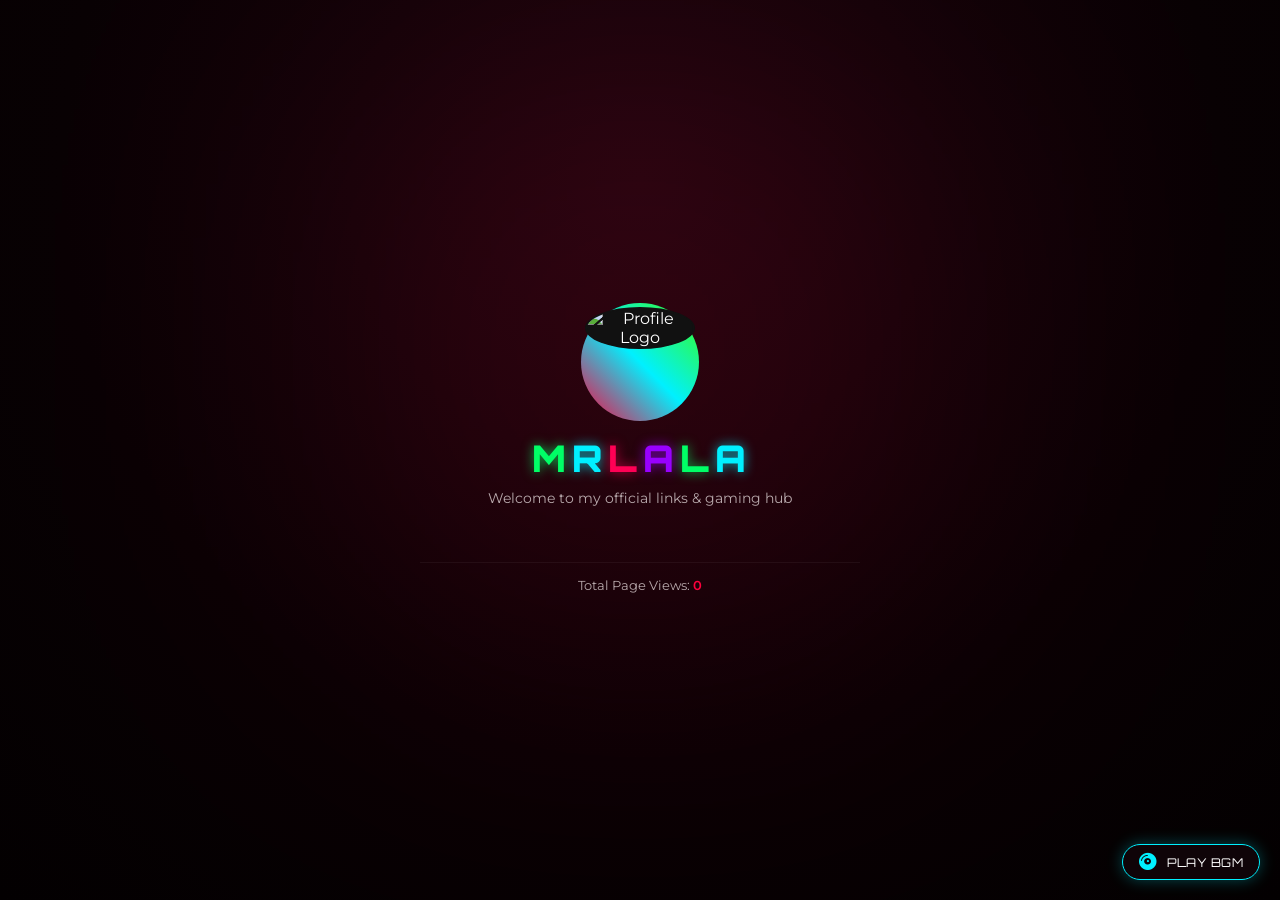
==== ai_studio_code.html @ 20c97737 "Add files via upload" ====
<!DOCTYPE html>
<html lang="en">
<head>
    <meta charset="UTF-8">
    <meta name="viewport" content="width=device-width, initial-scale=1.0">
    <title>MR LALA - Official Link-in-Bio</title>
    <!-- Google Fonts: Orbitron & Montserrat -->
    <link href="https://fonts.googleapis.com/css2?family=Montserrat:wght@400;500;600;700&family=Orbitron:wght@700;900&display=swap" rel="stylesheet">
    <!-- FontAwesome 6 CDN for Official Brand Icons -->
    <link rel="stylesheet" href="https://cdnjs.cloudflare.com/ajax/libs/font-awesome/6.4.0/css/all.min.css">
    
    <!-- Firebase App (Compat) & Realtime Database SDK (v9) -->
    <script src="https://www.gstatic.com/firebasejs/9.23.0/firebase-app-compat.js"></script>
    <script src="https://www.gstatic.com/firebasejs/9.23.0/firebase-database-compat.js"></script>

    <style>
        :root {
            --bg-base: #050103;
            --neon-primary: #FF003C;
            --neon-secondary: #00F0FF;
            --neon-accent: #39FF14;
            --neon-glow: rgba(255, 0, 60, 0.35);
            --card-bg: rgba(18, 5, 10, 0.7);
            --card-border: rgba(255, 0, 60, 0.3);
            --card-hover-bg: rgba(32, 8, 15, 0.85);
            --text-main: #ffffff;
            --text-sub: #b8a9ac;
            --font-main: 'Montserrat', sans-serif;
            --font-display: 'Orbitron', sans-serif;
        }

        * {
            box-sizing: border-box;
            margin: 0;
            padding: 0;
        }

        body {
            font-family: var(--font-main);
            background-color: var(--bg-base);
            color: var(--text-main);
            min-height: 100vh;
            display: flex;
            justify-content: center;
            align-items: center;
            overflow-x: hidden;
            position: relative;
            padding: 30px 0;
        }

        /* Cyberpunk Mesh Background Layer */
        .cyber-bg {
            position: fixed;
            inset: 0;
            z-index: -2;
            background: radial-gradient(circle at 50% 20%, #1a050d 0%, #080103 60%, #030001 100%);
            overflow: hidden;
        }

        .cyber-bg::before {
            content: '';
            position: absolute;
            width: 500px;
            height: 500px;
            background: var(--neon-primary);
            filter: blur(160px);
            opacity: 0.15;
            top: 10%;
            left: 50%;
            transform: translateX(-50%);
            animation: pulseGlow 6s ease-in-out infinite alternate;
        }

        @keyframes pulseGlow {
            0% { transform: translateX(-50%) scale(1); opacity: 0.12; }
            100% { transform: translateX(-50%) scale(1.3); opacity: 0.22; }
        }

        /* Floating Cyber Embers */
        .embers-container {
            position: fixed;
            inset: 0;
            z-index: -1;
            pointer-events: none;
        }

        .ember {
            position: absolute;
            background: var(--neon-accent);
            border-radius: 50%;
            animation: floatEmber linear infinite;
            opacity: 0.3;
        }

        @keyframes floatEmber {
            0% { transform: translateY(105vh) translateX(0); opacity: 0; }
            20% { opacity: 0.6; }
            80% { opacity: 0.6; }
            100% { transform: translateY(-10vh) translateX(50px); opacity: 0; }
        }

        .container {
            width: 100%;
            max-width: 480px;
            padding: 0 20px;
            z-index: 1;
        }

        /* Profile Header Section */
        .profile-header {
            text-align: center;
            margin-bottom: 30px;
        }

        .avatar-wrapper {
            position: relative;
            width: 110px;
            height: 110px;
            margin: 0 auto 18px;
            cursor: pointer;
        }

        .avatar-wrapper::after {
            content: '';
            position: absolute;
            inset: -4px;
            border-radius: 50%;
            background: linear-gradient(45deg, var(--neon-primary), var(--neon-secondary), var(--neon-accent));
            z-index: -1;
            animation: rotateGlow 3s linear infinite;
        }

        @keyframes rotateGlow {
            0% { transform: rotate(0deg); }
            100% { transform: rotate(360deg); }
        }

        .avatar {
            width: 100%;
            height: 100%;
            border-radius: 50%;
            object-fit: cover;
            border: 2px solid #111;
            background: #111;
        }

        /* Advanced Multi-Color Animated Title */
        .profile-title {
            font-family: var(--font-display);
            font-size: 2.3rem;
            font-weight: 900;
            text-transform: uppercase;
            letter-spacing: 2px;
            display: inline-flex;
            gap: 4px;
            margin-bottom: 8px;
            cursor: pointer;
            user-select: none;
        }

        .profile-title span {
            display: inline-block;
            animation: waveText 2s ease-in-out infinite;
        }

        .profile-title span:nth-child(1) { color: #00FF66; animation-delay: 0.0s; text-shadow: 0 0 12px rgba(0,255,102,0.7); }
        .profile-title span:nth-child(2) { color: #00F0FF; animation-delay: 0.2s; text-shadow: 0 0 12px rgba(0,240,255,0.7); }
        .profile-title span:nth-child(3) { color: #FF0055; animation-delay: 0.4s; text-shadow: 0 0 12px rgba(255,0,85,0.7); }
        .profile-title span:nth-child(4) { color: #9900FF; animation-delay: 0.6s; text-shadow: 0 0 12px rgba(153,0,255,0.7); }
        .profile-title span:nth-child(5) { color: #00FF66; animation-delay: 0.8s; text-shadow: 0 0 12px rgba(0,255,102,0.7); }
        .profile-title span:nth-child(6) { color: #00F0FF; animation-delay: 1.0s; text-shadow: 0 0 12px rgba(0,240,255,0.7); }
        .profile-title span:nth-child(7) { color: #FF0055; animation-delay: 1.2s; text-shadow: 0 0 12px rgba(255,0,85,0.7); }

        @keyframes waveText {
            0%, 100% { transform: translateY(0); }
            50% { transform: translateY(-7px); }
        }

        .profile-subtitle {
            font-size: 0.9rem;
            color: var(--text-sub);
            font-weight: 400;
            max-width: 360px;
            margin: 0 auto;
        }

        /* Links List Container */
        .links-container {
            display: flex;
            flex-direction: column;
            gap: 16px;
            margin-bottom: 25px;
        }

        /* Standard Link Card */
        .link-card {
            display: flex;
            align-items: center;
            justify-content: space-between;
            background: var(--card-bg);
            border: 1px solid var(--card-border);
            backdrop-filter: blur(12px);
            -webkit-backdrop-filter: blur(12px);
            padding: 15px 20px;
            border-radius: 14px;
            color: var(--text-main);
            text-decoration: none;
            transition: all 0.3s cubic-bezier(0.4, 0, 0.2, 1);
            box-shadow: 0 4px 20px rgba(0, 0, 0, 0.4);
            position: relative;
            overflow: hidden;
        }

        .link-card::before {
            content: '';
            position: absolute;
            left: 0;
            top: 0;
            height: 100%;
            width: 4px;
            background: var(--neon-primary);
            opacity: 0;
            transition: opacity 0.3s;
        }

        .link-card:hover {
            background: var(--card-hover-bg);
            border-color: var(--neon-primary);
            transform: translateY(-3px) scale(1.01);
            box-shadow: 0 6px 25px var(--neon-glow);
        }

        .link-card:hover::before {
            opacity: 1;
        }

        .link-content {
            display: flex;
            align-items: center;
            gap: 16px;
            flex: 1;
            min-width: 0;
        }

        .link-icon-box {
            display: flex;
            align-items: center;
            justify-content: center;
            width: 44px;
            height: 44px;
            background: rgba(255, 255, 255, 0.05);
            border-radius: 10px;
            color: var(--neon-primary);
            font-size: 1.25rem;
            flex-shrink: 0;
            transition: background 0.3s, color 0.3s, box-shadow 0.3s;
        }

        .link-card:hover .link-icon-box {
            background: var(--neon-primary);
            color: #fff;
            box-shadow: 0 0 12px var(--neon-primary);
        }

        .link-text {
            display: flex;
            flex-direction: column;
            min-width: 0;
        }

        .link-title {
            font-family: var(--font-display);
            font-size: 1.1rem;
            font-weight: 700;
            letter-spacing: 0.5px;
            white-space: nowrap;
            overflow: hidden;
            text-overflow: ellipsis;
        }

        .link-subtitle {
            font-size: 0.78rem;
            color: var(--text-sub);
            white-space: nowrap;
            overflow: hidden;
            text-overflow: ellipsis;
            margin-top: 2px;
        }

        .link-arrow {
            color: var(--text-sub);
            opacity: 0.5;
            transition: transform 0.3s, opacity 0.3s, color 0.3s;
            flex-shrink: 0;
            margin-left: 10px;
            font-size: 0.9rem;
        }

        .link-card:hover .link-arrow {
            opacity: 1;
            color: var(--neon-primary);
            transform: translateX(3px);
        }

        /* --- FREE FIRE SPECIAL HIGHLIGHT CARD STYLING --- */
        .ff-banner-card {
            display: flex;
            flex-direction: column;
            background: linear-gradient(135deg, rgba(30, 5, 12, 0.85), rgba(10, 2, 5, 0.95));
            border: 2px solid var(--neon-accent);
            border-radius: 16px;
            overflow: hidden;
            text-decoration: none;
            color: var(--text-main);
            transition: all 0.3s ease;
            box-shadow: 0 0 20px rgba(57, 255, 20, 0.2);
            position: relative;
            cursor: pointer;
        }

        .ff-banner-card:hover {
            transform: translateY(-4px) scale(1.01);
            box-shadow: 0 0 30px rgba(57, 255, 20, 0.4);
            border-color: #fff;
        }

        .ff-banner-img-wrapper {
            width: 100%;
            height: 140px;
            position: relative;
            overflow: hidden;
            background: #111;
        }

        .ff-banner-img-wrapper img {
            width: 100%;
            height: 100%;
            object-fit: cover;
            transition: transform 0.5s ease;
        }

        .ff-banner-card:hover .ff-banner-img-wrapper img {
            transform: scale(1.05);
        }

        .ff-badge {
            position: absolute;
            top: 10px;
            left: 10px;
            background: rgba(0, 0, 0, 0.75);
            border: 1px solid var(--neon-accent);
            color: var(--neon-accent);
            font-family: var(--font-display);
            font-size: 0.7rem;
            font-weight: 700;
            padding: 4px 10px;
            border-radius: 6px;
            letter-spacing: 1px;
            backdrop-filter: blur(4px);
            text-transform: uppercase;
        }

        .ff-banner-content {
            padding: 14px 18px;
            display: flex;
            align-items: center;
            justify-content: space-between;
        }

        .ff-info h4 {
            font-family: var(--font-display);
            font-size: 1.15rem;
            color: #fff;
            margin-bottom: 3px;
        }

        .ff-info p {
            font-size: 0.8rem;
            color: var(--neon-accent);
            font-weight: 600;
        }

        .ff-action-btn {
            background: var(--neon-accent);
            color: #050103;
            font-family: var(--font-display);
            font-weight: 900;
            font-size: 0.8rem;
            padding: 8px 14px;
            border-radius: 8px;
            text-transform: uppercase;
            box-shadow: 0 0 10px rgba(57, 255, 20, 0.4);
            transition: background 0.2s;
        }

        .ff-banner-card:hover .ff-action-btn {
            background: #fff;
        }

        /* --- FLOATING AUDIO MUSIC PLAYER WIDGET --- */
        .music-widget {
            position: fixed;
            bottom: 20px;
            right: 20px;
            background: rgba(18, 5, 10, 0.85);
            border: 1px solid var(--neon-secondary);
            backdrop-filter: blur(10px);
            border-radius: 30px;
            padding: 8px 16px;
            display: flex;
            align-items: center;
            gap: 10px;
            z-index: 900;
            box-shadow: 0 0 15px rgba(0, 240, 255, 0.3);
            cursor: pointer;
            transition: transform 0.2s;
        }

        .music-widget:hover {
            transform: scale(1.05);
        }

        .music-widget i {
            color: var(--neon-secondary);
            font-size: 1.1rem;
            animation: spinAudioIcon 3s linear infinite paused;
        }

        .music-widget.playing i {
            animation-play-state: running;
        }

        @keyframes spinAudioIcon {
            0% { transform: rotate(0deg); }
            100% { transform: rotate(360deg); }
        }

        .music-status-text {
            font-size: 0.75rem;
            font-family: var(--font-display);
            letter-spacing: 0.5px;
            color: #fff;
            text-transform: uppercase;
        }

        /* Footer Stats View */
        .footer-stats {
            text-align: center;
            font-size: 0.8rem;
            color: var(--text-sub);
            padding-top: 15px;
            border-top: 1px solid rgba(255, 255, 255, 0.05);
        }

        .footer-stats span {
            color: var(--neon-primary);
            font-weight: 600;
        }

        /* --- TOAST NOTIFICATION POPUP --- */
        .toast-notification {
            position: fixed;
            top: 20px;
            left: 50%;
            transform: translateX(-50%) translateY(-100px);
            background: #140508;
            border: 1px solid var(--neon-accent);
            box-shadow: 0 0 25px rgba(57, 255, 20, 0.4);
            color: #fff;
            padding: 12px 24px;
            border-radius: 10px;
            font-family: var(--font-display);
            font-size: 0.9rem;
            z-index: 2000;
            transition: transform 0.3s cubic-bezier(0.175, 0.885, 0.32, 1.275);
            text-align: center;
            pointer-events: none;
        }

        .toast-notification.show {
            transform: translateX(-50%) translateY(0);
        }

        /* Modals Overlay Styling */
        .modal-overlay {
            position: fixed;
            inset: 0;
            background: rgba(5, 1, 2, 0.88);
            backdrop-filter: blur(8px);
            -webkit-backdrop-filter: blur(8px);
            display: flex;
            justify-content: center;
            align-items: center;
            z-index: 1000;
            opacity: 0;
            pointer-events: none;
            transition: opacity 0.3s ease;
        }

        .modal-overlay.active {
            opacity: 1;
            pointer-events: auto;
        }

        .modal-box {
            background: #140508;
            border: 1px solid var(--neon-primary);
            box-shadow: 0 0 35px var(--neon-glow);
            width: 100%;
            max-width: 440px;
            border-radius: 16px;
            padding: 30px;
            position: relative;
            transform: scale(0.95);
            transition: transform 0.3s ease;
        }

        .modal-overlay.active .modal-box {
            transform: scale(1);
        }

        .modal-title {
            font-family: var(--font-display);
            font-size: 1.35rem;
            font-weight: 700;
            margin-bottom: 20px;
            text-align: center;
            letter-spacing: 0.5px;
            color: #fff;
            text-transform: uppercase;
        }

        .form-group {
            margin-bottom: 15px;
        }

        .form-label {
            display: block;
            font-size: 0.78rem;
            color: var(--text-sub);
            margin-bottom: 6px;
            font-weight: 600;
            text-transform: uppercase;
            letter-spacing: 0.5px;
        }

        .form-input, .form-select {
            width: 100%;
            background: rgba(0, 0, 0, 0.5);
            border: 1px solid rgba(255, 255, 255, 0.15);
            border-radius: 8px;
            padding: 12px 15px;
            color: #fff;
            font-family: var(--font-main);
            font-size: 0.95rem;
            outline: none;
            transition: border-color 0.2s, box-shadow 0.2s;
        }

        .form-select option {
            background: #140508;
            color: #fff;
        }

        .form-input:focus, .form-select:focus {
            border-color: var(--neon-primary);
            box-shadow: 0 0 10px var(--neon-glow);
        }

        .btn {
            width: 100%;
            background: var(--neon-primary);
            color: #fff;
            border: none;
            padding: 12px;
            border-radius: 8px;
            font-family: var(--font-display);
            font-size: 1rem;
            font-weight: 700;
            letter-spacing: 1px;
            cursor: pointer;
            transition: opacity 0.2s, box-shadow 0.2s;
            box-shadow: 0 0 15px var(--neon-glow);
            margin-top: 10px;
            text-transform: uppercase;
        }

        .btn:hover {
            opacity: 0.9;
            box-shadow: 0 0 25px var(--neon-primary);
        }

        .btn-secondary {
            background: transparent;
            border: 1px solid rgba(255, 255, 255, 0.2);
            color: var(--text-sub);
            box-shadow: none;
            margin-top: 8px;
        }

        .btn-secondary:hover {
            border-color: #fff;
            color: #fff;
            box-shadow: none;
        }

        .error-msg {
            color: #ff3333;
            font-size: 0.8rem;
            text-align: center;
            margin-top: 10px;
            min-height: 1.2rem;
        }

        /* VIP Control Panel Dashboard Layout */
        .admin-modal-box {
            max-width: 650px;
            max-height: 90vh;
            display: flex;
            flex-direction: column;
            padding: 25px;
        }

        .admin-header {
            display: flex;
            justify-content: space-between;
            align-items: center;
            border-bottom: 1px solid rgba(255, 255, 255, 0.1);
            padding-bottom: 15px;
            margin-bottom: 20px;
        }

        .admin-tabs {
            display: flex;
            gap: 8px;
            margin-bottom: 20px;
            border-bottom: 1px solid rgba(255, 255, 255, 0.1);
            padding-bottom: 10px;
            flex-wrap: wrap;
        }

        .tab-btn {
            background: transparent;
            border: none;
            color: var(--text-sub);
            font-family: var(--font-display);
            font-size: 0.85rem;
            font-weight: 700;
            padding: 6px 12px;
            border-radius: 6px;
            cursor: pointer;
            transition: all 0.2s;
            text-transform: uppercase;
        }

        .tab-btn.active {
            background: var(--neon-primary);
            color: #fff;
            box-shadow: 0 0 10px var(--neon-glow);
        }

        .admin-tab-content {
            flex: 1;
            overflow-y: auto;
            padding-right: 5px;
            max-height: calc(90vh - 190px);
        }

        .admin-tab-pane {
            display: none;
        }

        .admin-tab-pane.active {
            display: block;
        }

        .admin-tab-content::-webkit-scrollbar {
            width: 6px;
        }
        .admin-tab-content::-webkit-scrollbar-track {
            background: rgba(0,0,0,0.2);
            border-radius: 3px;
        }
        .admin-tab-content::-webkit-scrollbar-thumb {
            background: var(--neon-primary);
            border-radius: 3px;
        }

        /* Admin Link Rows */
        .admin-link-item {
            background: rgba(0, 0, 0, 0.4);
            border: 1px solid rgba(255, 255, 255, 0.1);
            border-radius: 10px;
            padding: 12px 15px;
            display: flex;
            align-items: center;
            justify-content: space-between;
            margin-bottom: 10px;
            gap: 10px;
        }

        .admin-link-info {
            display: flex;
            align-items: center;
            gap: 12px;
            min-width: 0;
            flex: 1;
        }

        .admin-link-info i {
            color: var(--neon-primary);
            font-size: 1.1rem;
            width: 20px;
            text-align: center;
            flex-shrink: 0;
        }

        .admin-link-details {
            min-width: 0;
        }

        .admin-link-name {
            font-weight: 600;
            font-size: 0.95rem;
            white-space: nowrap;
            overflow: hidden;
            text-overflow: ellipsis;
        }

        .admin-link-url {
            font-size: 0.75rem;
            color: var(--text-sub);
            white-space: nowrap;
            overflow: hidden;
            text-overflow: ellipsis;
        }

        .admin-actions {
            display: flex;
            gap: 6px;
            flex-shrink: 0;
        }

        .action-btn {
            background: rgba(255, 255, 255, 0.08);
            border: none;
            color: #fff;
            width: 32px;
            height: 32px;
            border-radius: 6px;
            display: flex;
            align-items: center;
            justify-content: center;
            cursor: pointer;
            transition: background 0.2s, color 0.2s;
        }

        .action-btn:hover {
            background: var(--neon-primary);
            color: #fff;
        }

        .action-btn.delete:hover {
            background: #ff3333;
        }

        /* Analytics Tab Grids */
        .analytics-grid {
            display: grid;
            grid-template-columns: 1fr 1fr;
            gap: 15px;
            margin-bottom: 20px;
        }

        .stat-card {
            background: rgba(0, 0, 0, 0.4);
            border: 1px solid rgba(255, 255, 255, 0.1);
            border-radius: 10px;
            padding: 15px;
            text-align: center;
        }

        .stat-card-value {
            font-family: var(--font-display);
            font-size: 1.8rem;
            font-weight: 900;
            color: var(--neon-primary);
            margin-top: 5px;
        }

        .stat-card-label {
            font-size: 0.75rem;
            color: var(--text-sub);
            text-transform: uppercase;
        }

        .link-stats-list {
            margin-top: 15px;
        }

        .link-stat-row {
            display: flex;
            justify-content: space-between;
            align-items: center;
            background: rgba(0, 0, 0, 0.3);
            padding: 10px 14px;
            border-radius: 8px;
            margin-bottom: 8px;
            font-size: 0.9rem;
        }

        .link-stat-row span:last-child {
            font-family: var(--font-display);
            font-weight: 700;
            color: var(--neon-primary);
        }

        .close-modal-x {
            background: transparent;
            border: none;
            color: var(--text-sub);
            cursor: pointer;
            font-size: 1.2rem;
            transition: color 0.2s;
        }

        .close-modal-x:hover {
            color: #fff;
        }

        @media (max-width: 480px) {
            .container {
                padding: 0 15px;
            }
            .profile-title {
                font-size: 1.9rem;
            }
        }
    </style>
</head>
<body>

    <!-- Cyberpunk Mesh Background Layer -->
    <div class="cyber-bg"></div>
    <!-- Floating Embers Particle Generator -->
    <div class="embers-container" id="embersContainer"></div>

    <!-- Toast Notification Popup Element -->
    <div class="toast-notification" id="toastNotification">UID Copied! Opening Free Fire...</div>

    <!-- Floating Audio Background Music Widget Player -->
    <div class="music-widget" id="musicToggleWidget" title="Toggle Background Music">
        <i class="fa-solid fa-compact-disc" id="musicIcon"></i>
        <span class="music-status-text" id="musicStatusText">Play BGM</span>
    </div>

    <div class="container">
        <!-- Profile Header Section -->
        <header class="profile-header">
            <div class="avatar-wrapper" id="avatarTrigger" title="Click avatar or brand name">
                <!-- Direct CDN Logo URL Fallback -->
                <img id="profileAvatar" src="https://i.postimg.cc/zGsTG7Qx/635a42b84ece03523ccbdf28287fbf49.jpg" alt="Profile Logo" class="avatar">
            </div>
            
            <!-- Multi-Color Animated Header Title (Clicking 4 times opens Admin Panel) -->
            <h1 class="profile-title" id="profileTitle" title="Click 4 times quickly to open Admin Panel">
                <span>M</span><span>R</span> <span>L</span><span>A</span><span>L</span><span>A</span>
            </h1>
            <p class="profile-subtitle" id="profileSubtitle">Welcome to my official links & gaming hub</p>
        </header>

        <!-- Dynamic Action Cards & Free Fire Cards Container -->
        <main class="links-container" id="linksContainer">
            <!-- Injected via Realtime Database Synchronization -->
        </main>

        <!-- Footer Views Tracker -->
        <footer class="footer-stats">
            Total Page Views: <span id="totalViewsCount">0</span>
        </footer>
    </div>

    <!-- 1. Password Login Modal -->
    <div class="modal-overlay" id="loginModal">
        <div class="modal-box">
            <div style="display: flex; justify-content: space-between; align-items: center; margin-bottom: 15px;">
                <h2 class="modal-title" style="margin-bottom: 0;">VIP ADMIN ACCESS</h2>
                <button class="close-modal-x" id="closeLoginModal">&times;</button>
            </div>
            <div class="form-group">
                <label class="form-label" for="adminPasswordInput">Admin Password</label>
                <input type="password" id="adminPasswordInput" class="form-input" placeholder="Enter password...">
            </div>
            <div class="error-msg" id="loginErrorMsg"></div>
            <button class="btn" id="submitLoginBtn">Login Dashboard</button>
        </div>
    </div>

    <!-- 2. VIP Control Panel Dashboard Modal -->
    <div class="modal-overlay" id="adminDashboardModal">
        <div class="modal-box admin-modal-box">
            <div class="admin-header">
                <h2 class="modal-title" style="margin-bottom: 0; text-align: left;">VIP Control Panel</h2>
                <button class="close-modal-x" id="closeAdminDashboard">&times;</button>
            </div>

            <!-- Tab Navigation Bar -->
            <div class="admin-tabs">
                <button class="tab-btn active" data-tab="linksTab">Links</button>
                <button class="tab-btn" data-tab="ffTab">Free Fire Banner</button>
                <button class="tab-btn" data-tab="profileTab">Profile</button>
                <button class="tab-btn" data-tab="audioTab">Audio BGM</button>
                <button class="tab-btn" data-tab="analyticsTab">Analytics</button>
            </div>

            <!-- Tab Panels Content Container -->
            <div class="admin-tab-content">
                
                <!-- Links Tab View -->
                <div class="admin-tab-pane active" id="linksTab">
                    <div style="display: flex; justify-content: space-between; align-items: center; margin-bottom: 15px;">
                        <h3 style="font-size: 1rem; font-family: var(--font-display);">Manage Link Cards</h3>
                        <button class="btn" id="addNewLinkBtn" style="width: auto; margin-top: 0; padding: 6px 14px; font-size: 0.85rem;">+ Add Link</button>
                    </div>
                    <div id="adminLinksList"></div>
                </div>

                <!-- Free Fire Banner Management Tab View -->
                <div class="admin-tab-pane" id="ffTab">
                    <form id="ffConfigForm">
                        <div class="form-group">
                            <label class="form-label">Card Display Title</label>
                            <input type="text" id="ffConfigTitle" class="form-input" placeholder="e.g. Free Fire Main ID" required>
                        </div>
                        <div class="form-group">
                            <label class="form-label">Player / Guild UID Number</label>
                            <input type="text" id="ffConfigUid" class="form-input" placeholder="e.g. 1956218180" required>
                        </div>
                        <div class="form-group">
                            <label class="form-label">Banner Image URL (Direct Link)</label>
                            <input type="text" id="ffConfigImage" class="form-input" placeholder="https://..." required>
                        </div>
                        <div class="form-group">
                            <label class="form-label">Or Upload Banner Image File</label>
                            <input type="file" id="ffConfigFileUpload" class="form-input" accept="image/*" style="padding: 9px;">
                        </div>
                        <button type="submit" class="btn">Save Free Fire Banner Card</button>
                    </form>
                </div>

                <!-- Profile Customization Tab View -->
                <div class="admin-tab-pane" id="profileTab">
                    <form id="profileConfigForm">
                        <div class="form-group">
                            <label class="form-label">Subtitle / Bio Tagline</label>
                            <input type="text" id="configSubtitle" class="form-input" required>
                        </div>
                        <div class="form-group">
                            <label class="form-label">Profile Avatar URL</label>
                            <input type="text" id="configAvatar" class="form-input" required>
                        </div>
                        <div class="form-group">
                            <label class="form-label">Primary Neon Accent Color</label>
                            <div style="display: flex; gap: 10px; align-items: center;">
                                <input type="color" id="configNeonColor" style="width: 50px; height: 42px; background: none; border: 1px solid rgba(255,255,255,0.2); border-radius: 8px; cursor: pointer; padding: 0;">
                                <input type="text" id="configNeonColorText" class="form-input" placeholder="#FF003C">
                            </div>
                        </div>
                        <button type="submit" class="btn">Save Profile Config</button>
                    </form>
                </div>

                <!-- Audio BGM Management Tab View -->
                <div class="admin-tab-pane" id="audioTab">
                    <form id="audioConfigForm">
                        <div class="form-group">
                            <label class="form-label">Background Audio Stream / MP3 URL</label>
                            <input type="text" id="configAudioUrl" class="form-input" placeholder="https://example.com/song.mp3" required>
                            <small style="color: var(--text-sub); font-size: 0.72rem; margin-top: 5px; display: block;">Paste a direct MP3 or audio streaming link.</small>
                        </div>
                        <button type="submit" class="btn">Update Background Music</button>
                    </form>
                </div>

                <!-- Analytics Tab View -->
                <div class="admin-tab-pane" id="analyticsTab">
                    <div class="analytics-grid">
                        <div class="stat-card">
                            <div class="stat-card-label">Total Page Views</div>
                            <div class="stat-card-value" id="adminTotalViews">0</div>
                        </div>
                        <div class="stat-card">
                            <div class="stat-card-label">Total Link Clicks</div>
                            <div class="stat-card-value" id="adminTotalClicks">0</div>
                        </div>
                    </div>
                    <h3 style="font-size: 0.95rem; font-family: var(--font-display); margin-bottom: 10px;">Link Click Breakdown</h3>
                    <div class="link-stats-list" id="adminLinkStatsList"></div>
                    <button class="btn btn-secondary" id="resetStatsBtn" style="margin-top: 15px;">Reset All Analytics Stats</button>
                </div>

            </div>

            <div style="margin-top: 15px; border-top: 1px solid rgba(255,255,255,0.1); padding-top: 15px;">
                <button class="btn btn-secondary" id="logoutAdminBtn" style="margin-top: 0; background: rgba(255,0,60,0.1); border-color: var(--neon-primary); color: #fff;">Lock / Exit Admin</button>
            </div>
        </div>
    </div>

    <!-- 3. Add / Edit Link Form Modal -->
    <div class="modal-overlay" id="linkEditorModal">
        <div class="modal-box" style="max-width: 420px;">
            <div style="display: flex; justify-content: space-between; align-items: center; margin-bottom: 15px;">
                <h2 class="modal-title" id="linkEditorModalTitle" style="margin-bottom: 0; font-size: 1.2rem;">Add Link Item</h2>
                <button class="close-modal-x" id="closeLinkEditor">&times;</button>
            </div>
            <form id="linkEditorForm">
                <input type="hidden" id="editLinkIndex" value="-1">
                <div class="form-group">
                    <label class="form-label">Link Title</label>
                    <input type="text" id="linkInputTitle" class="form-input" placeholder="e.g. Official YouTube" required>
                </div>
                <div class="form-group">
                    <label class="form-label">Subtitle / Description</label>
                    <input type="text" id="linkInputSubtitle" class="form-input" placeholder="e.g. Subscribe for daily streams" required>
                </div>
                <div class="form-group">
                    <label class="form-label">Target URL</label>
                    <input type="text" id="linkInputUrl" class="form-input" placeholder="https://..." required>
                </div>
                <div class="form-group">
                    <label class="form-label">Official Platform Icon</label>
                    <select id="linkInputIcon" class="form-select" required>
                        <option value="fa-brands fa-youtube">YouTube (Official Brand Logo)</option>
                        <option value="fa-brands fa-tiktok">TikTok (Official Brand Logo)</option>
                        <option value="fa-brands fa-facebook-f">Facebook (Official Brand Logo)</option>
                        <option value="fa-brands fa-instagram">Instagram (Official Brand Logo)</option>
                        <option value="fa-brands fa-whatsapp">WhatsApp (Official Brand Logo)</option>
                        <option value="fa-brands fa-telegram">Telegram (Official Brand Logo)</option>
                        <option value="fa-solid fa-cart-shopping">Store / TopUp (Shopping Cart)</option>
                        <option value="fa-solid fa-download">Download (File Package)</option>
                        <option value="fa-solid fa-globe">Global Website (Browser Globe)</option>
                        <option value="fa-solid fa-gamepad">Gaming Control (Gamepad)</option>
                        <option value="fa-solid fa-fire">Hot Deal / Fire (Flame)</option>
                    </select>
                </div>
                <button type="submit" class="btn">Save Link Item</button>
            </form>
        </div>
    </div>

    <!-- Core Interactive Application Script with Firebase Realtime Sync -->
    <script>
        // --- FIREBASE REALTIME DATABASE CONFIGURATION ---
        const firebaseConfig = {
            apiKey: "AIzaSyCt4HkLaBxpZ2MVbxaKCKooyMoQeFZcWpc",
            authDomain: "lala-digital.firebaseapp.com",
            databaseURL: "https://lala-digital-default-rtdb.firebaseio.com",
            projectId: "lala-digital",
            storageBucket: "lala-digital.firebasestorage.app",
            messagingSenderId: "417683090201",
            appId: "1:417683090201:web:d5820e225d7578803f3388",
            measurementId: "G-2T1YH5L4EG"
        };

        // Initialize Firebase
        firebase.initializeApp(firebaseConfig);
        const dbRef = firebase.database().ref();

        // --- ROBUST HARDCODED FALLBACK DEFAULTS WITH DIRECT CDN URLS ---
        const DEFAULT_PROFILE = {
            subtitle: "Welcome to my official links & gaming hub",
            avatar: "https://i.postimg.cc/zGsTG7Qx/635a42b84ece03523ccbdf28287fbf49.jpg",
            neonColor: "#FF003C",
            audioUrl: "https://actions.google.com/sounds/v1/ambiences/cyberpunk_city_ambience.ogg",
            totalViews: 0
        };

        const DEFAULT_FF_BANNER = {
            title: "Free Fire ID: Main Account",
            uid: "1956218180",
            image: "https://i.postimg.cc/Y00xW9z3/Screenshot-2026-09-12-03-54-11-93-e5d3893ac03954c6bb675ef2555b879b.jpg"
        };

        const DEFAULT_LINKS = [
            { id: 1, title: "YouTube Channel", subtitle: "Watch high-tier gameplay & vids", url: "#", icon: "fa-brands fa-youtube", clicks: 0 },
            { id: 2, title: "TikTok Community", subtitle: "Catch viral short gaming clips", url: "#", icon: "fa-brands fa-tiktok", clicks: 0 },
            { id: 3, title: "Facebook Page", subtitle: "Connect with my main community", url: "#", icon: "fa-brands fa-facebook-f", clicks: 0 },
            { id: 4, title: "WhatsApp Direct", subtitle: "Fast customer inquiry support", url: "#", icon: "fa-brands fa-whatsapp", clicks: 0 },
            { id: 5, title: "TopUp Store", subtitle: "Secure instant diamond top-ups", url: "#", icon: "fa-solid fa-cart-shopping", clicks: 0 }
        ];

        // Global application state initialized immediately with safe fallbacks
        let appState = {
            profile: DEFAULT_PROFILE,
            ffBanner: DEFAULT_FF_BANNER,
            links: DEFAULT_LINKS
        };

        // Render fallback UI immediately before waiting for network handshake
        renderPublicUI();

        // --- REALTIME LISTENER (onValue) ---
        dbRef.on('value', (snapshot) => {
            const serverData = snapshot.val();
            if (serverData) {
                if (serverData.profile) {
                    appState.profile = { ...DEFAULT_PROFILE, ...serverData.profile };
                    if (!appState.profile.avatar) appState.profile.avatar = DEFAULT_PROFILE.avatar;
                }
                if (serverData.ffBanner) {
                    appState.ffBanner = { ...DEFAULT_FF_BANNER, ...serverData.ffBanner };
                    if (!appState.ffBanner.image) appState.ffBanner.image = DEFAULT_FF_BANNER.image;
                }
                if (serverData.links) {
                    appState.links = Array.isArray(serverData.links) ? serverData.links : Object.values(serverData.links);
                }
            } else {
                // Initialize database if unpopulated
                dbRef.set({
                    profile: DEFAULT_PROFILE,
                    ffBanner: DEFAULT_FF_BANNER,
                    links: DEFAULT_LINKS
                });
            }
            renderPublicUI();
            if (document.getElementById('adminDashboardModal').classList.contains('active')) {
                renderAdminDashboard();
            }
        }, (error) => {
            console.error("Firebase read error, relying on CDN fallbacks: ", error);
        });

        // Track page view once per browser session
        if (!sessionStorage.getItem('mrlala_counted_view')) {
            dbRef.child('profile/totalViews').transaction((currentViews) => {
                return (currentViews || 0) + 1;
            });
            sessionStorage.setItem('mrlala_counted_view', 'true');
        }

        // --- FLOATING EMBERS PARTICLE GENERATOR ---
        function createEmbers() {
            const container = document.getElementById('embersContainer');
            for (let i = 0; i < 20; i++) {
                const ember = document.createElement('div');
                ember.className = 'ember';
                ember.style.left = `${Math.random() * 100}vw`;
                ember.style.top = `${Math.random() * 100}vh`;
                const size = Math.random() * 4 + 2;
                ember.style.width = `${size}px`;
                ember.style.height = `${size}px`;
                ember.style.animationDuration = `${Math.random() * 5 + 4}s`;
                ember.style.animationDelay = `${Math.random() * 5}s`;
                container.appendChild(ember);
            }
        }
        createEmbers();

        // --- BACKGROUND MUSIC PLAYER CONTROLLER ---
        let bgAudio = new Audio();
        let isAudioPlaying = false;
        let activeAudioUrl = "";

        const musicToggleWidget = document.getElementById('musicToggleWidget');
        const musicIcon = document.getElementById('musicIcon');
        const musicStatusText = document.getElementById('musicStatusText');

        musicToggleWidget.addEventListener('click', () => {
            if (isAudioPlaying) {
                bgAudio.pause();
                isAudioPlaying = false;
                musicToggleWidget.classList.remove('playing');
                musicStatusText.textContent = 'Play BGM';
            } else {
                if (bgAudio.src !== activeAudioUrl && activeAudioUrl) {
                    bgAudio.src = activeAudioUrl;
                }
                bgAudio.play().then(() => {
                    isAudioPlaying = true;
                    musicToggleWidget.classList.add('playing');
                    musicStatusText.textContent = 'Mute BGM';
                }).catch(err => {
                    console.log("Audio autoplay restricted:", err);
                    showToast("Click anywhere to enable background audio.");
                });
            }
        });

        // --- TOAST NOTIFICATION HELPER ---
        function showToast(message) {
            const toast = document.getElementById('toastNotification');
            toast.textContent = message;
            toast.classList.add('show');
            setTimeout(() => {
                toast.classList.remove('show');
            }, 3000);
        }

        // --- THEME COLOR & PUBLIC UI RENDER ---
        function applyThemeColors() {
            const hex = appState.profile.neonColor || "#FF003C";
            document.documentElement.style.setProperty('--neon-primary', hex);
            
            let r = parseInt(hex.slice(1,3), 16) || 255;
            let g = parseInt(hex.slice(3,5), 16) || 0;
            let b = parseInt(hex.slice(5,7), 16) || 60;
            document.documentElement.style.setProperty('--neon-glow', `rgba(${r}, ${g}, ${b}, 0.35)` );
        }

        function renderPublicUI() {
            applyThemeColors();

            document.getElementById('profileSubtitle').textContent = appState.profile.subtitle;
            document.getElementById('profileAvatar').src = appState.profile.avatar || DEFAULT_PROFILE.avatar;
            document.getElementById('totalViewsCount').textContent = appState.profile.totalViews || 0;

            // Audio stream sync
            if (appState.profile.audioUrl && appState.profile.audioUrl !== activeAudioUrl) {
                activeAudioUrl = appState.profile.audioUrl;
                bgAudio.src = activeAudioUrl;
                bgAudio.loop = true;
                if (isAudioPlaying) {
                    bgAudio.play().catch(e => console.log("Stream play block:", e));
                }
            }

            const container = document.getElementById('linksContainer');
            container.innerHTML = '';

            // 1. Render Special Free Fire Highlight Card First
            if (appState.ffBanner && appState.ffBanner.uid) {
                const ffCard = document.createElement('div');
                ffCard.className = 'ff-banner-card';
                ffCard.innerHTML = `
                    <div class="ff-banner-img-wrapper">
                        <div class="ff-badge"><i class="fa-solid fa-shield-halved"></i> Verified FF ID</div>
                        <img src="${appState.ffBanner.image || DEFAULT_FF_BANNER.image}" alt="Free Fire Banner" onerror="this.src='${DEFAULT_FF_BANNER.image}'">
                    </div>
                    <div class="ff-banner-content">
                        <div class="ff-info">
                            <h4>${appState.ffBanner.title}</h4>
                            <p>UID: ${appState.ffBanner.uid}</p>
                        </div>
                        <div class="ff-action-btn">Copy & Open</div>
                    </div>
                `;

                ffCard.addEventListener('click', () => {
                    const targetUid = appState.ffBanner.uid || "1956218180";
                    navigator.clipboard.writeText(targetUid).then(() => {
                        showToast(`UID Copied: ${targetUid}! Opening Free Fire...`);
                        setTimeout(() => {
                            window.location.href = "freefire://";
                            setTimeout(() => {
                                window.open("https://play.google.com/store/apps/details?id=com.dts.freefireth", "_blank");
                            }, 1500);
                        }, 500);
                    }).catch(err => {
                        console.error('Clipboard copy failed: ', err);
                    });
                });

                container.appendChild(ffCard);
            }

            // 2. Render Standard Dynamic Links
            if (appState.links) {
                appState.links.forEach((link, index) => {
                    const a = document.createElement('a');
                    a.href = link.url;
                    a.className = 'link-card';
                    a.target = link.url.startsWith('http') ? '_blank' : '_self';
                    
                    a.innerHTML = `
                        <div class="link-content">
                            <div class="link-icon-box">
                                <i class="${link.icon || 'fa-solid fa-globe'}"></i>
                            </div>
                            <div class="link-text">
                                <span class="link-title">${link.title}</span>
                                <span class="link-subtitle">${link.subtitle}</span>
                            </div>
                        </div>
                        <i class="fa-solid fa-chevron-right link-arrow"></i>
                    `;

                    a.addEventListener('click', () => {
                        dbRef.child(`links/${index}/clicks`).transaction((currentClicks) => {
                            return (currentClicks || 0) + 1;
                        });
                    });

                    container.appendChild(a);
                });
            }
        }

        // --- SECRET ADMIN TRIGGER (4 clicks within 2 seconds) ---
        let clickTimestamps = [];
        const profileTitleEl = document.getElementById('profileTitle');
        const avatarTriggerEl = document.getElementById('avatarTrigger');

        function handleSecretAdminTrigger() {
            const now = Date.now();
            clickTimestamps.push(now);
            clickTimestamps = clickTimestamps.filter(t => now - t < 2000);

            if (clickTimestamps.length >= 4) {
                clickTimestamps = [];
                openModal('loginModal');
            }
        }

        profileTitleEl.addEventListener('click', handleSecretAdminTrigger);
        avatarTriggerEl.addEventListener('click', handleSecretAdminTrigger);

        // --- MODAL CONTROLLER HELPERS ---
        function openModal(modalId) {
            document.getElementById(modalId).classList.add('active');
            if (modalId === 'adminDashboardModal') {
                renderAdminDashboard();
            }
        }

        function closeModal(modalId) {
            document.getElementById(modalId).classList.remove('active');
        }

        document.getElementById('closeLoginModal').addEventListener('click', () => closeModal('loginModal'));
        document.getElementById('closeAdminDashboard').addEventListener('click', () => closeModal('adminDashboardModal'));
        document.getElementById('closeLinkEditor').addEventListener('click', () => closeModal('linkEditorModal'));

        document.querySelectorAll('.modal-overlay').forEach(overlay => {
            overlay.addEventListener('click', (e) => {
                if (e.target === overlay) overlay.classList.remove('active');
            });
        });

        // --- PASSWORD AUTHENTICATION ---
        const submitLoginBtn = document.getElementById('submitLoginBtn');
        const adminPasswordInput = document.getElementById('adminPasswordInput');
        const loginErrorMsg = document.getElementById('loginErrorMsg');

        submitLoginBtn.addEventListener('click', () => {
            if (adminPasswordInput.value === 'mrlala999') {
                loginErrorMsg.textContent = '';
                adminPasswordInput.value = '';
                closeModal('loginModal');
                openModal('adminDashboardModal');
            } else {
                loginErrorMsg.textContent = 'Incorrect Admin Password!';
                adminPasswordInput.style.borderColor = '#ff3333';
                setTimeout(() => adminPasswordInput.style.borderColor = '', 1500);
            }
        });

        adminPasswordInput.addEventListener('keypress', (e) => {
            if (e.key === 'Enter') submitLoginBtn.click();
        });

        document.getElementById('logoutAdminBtn').addEventListener('click', () => {
            closeModal('adminDashboardModal');
        });

        // --- ADMIN TABS NAVIGATION ---
        const tabBtns = document.querySelectorAll('.tab-btn');
        tabBtns.forEach(btn => {
            btn.addEventListener('click', () => {
                tabBtns.forEach(b => b.classList.remove('active'));
                btn.classList.add('active');

                const targetTabId = btn.getAttribute('data-tab');
                document.querySelectorAll('.admin-tab-pane').forEach(pane => pane.classList.remove('active'));
                document.getElementById(targetTabId).classList.add('active');
            });
        });

        // --- ADMIN DASHBOARD DATA POPULATION ---
        function renderAdminDashboard() {
            // 1. Links List
            const adminLinksList = document.getElementById('adminLinksList');
            adminLinksList.innerHTML = '';

            if (appState.links) {
                appState.links.forEach((link, idx) => {
                    const item = document.createElement('div');
                    item.className = 'admin-link-item';
                    item.innerHTML = `
                        <div class="admin-link-info">
                            <i class="${link.icon || 'fa-solid fa-globe'}"></i>
                            <div class="admin-link-details">
                                <div class="admin-link-name">${link.title}</div>
                                <div class="admin-link-url">${link.url}</div>
                            </div>
                        </div>
                        <div class="admin-actions">
                            <button class="action-btn" title="Move Up" onclick="moveLink(${idx}, -1)"><i class="fa-solid fa-arrow-up"></i></button>
                            <button class="action-btn" title="Move Down" onclick="moveLink(${idx}, 1)"><i class="fa-solid fa-arrow-down"></i></button>
                            <button class="action-btn" title="Edit Link" onclick="openEditLinkModal(${idx})"><i class="fa-solid fa-pen"></i></button>
                            <button class="action-btn delete" title="Delete Link" onclick="deleteLink(${idx})"><i class="fa-solid fa-trash"></i></button>
                        </div>
                    `;
                    adminLinksList.appendChild(item);
                });
            }

            // 2. Free Fire Tab Values
            if (appState.ffBanner) {
                document.getElementById('ffConfigTitle').value = appState.ffBanner.title || '';
                document.getElementById('ffConfigUid').value = appState.ffBanner.uid || '';
                document.getElementById('ffConfigImage').value = appState.ffBanner.image || '';
            }

            // 3. Profile Tab Values
            if (appState.profile) {
                document.getElementById('configSubtitle').value = appState.profile.subtitle || '';
                document.getElementById('configAvatar').value = appState.profile.avatar || '';
                document.getElementById('configNeonColor').value = appState.profile.neonColor || '#FF003C';
                document.getElementById('configNeonColorText').value = appState.profile.neonColor || '#FF003C';
                document.getElementById('configAudioUrl').value = appState.profile.audioUrl || '';
            }

            // 4. Analytics Tab Values
            document.getElementById('adminTotalViews').textContent = appState.profile.totalViews || 0;
            
            let totalClicksSum = 0;
            if (appState.links) {
                totalClicksSum = appState.links.reduce((acc, curr) => acc + (curr.clicks || 0), 0);
            }
            document.getElementById('adminTotalClicks').textContent = totalClicksSum;

            const adminLinkStatsList = document.getElementById('adminLinkStatsList');
            adminLinkStatsList.innerHTML = '';
            if (appState.links) {
                appState.links.forEach(link => {
                    const row = document.createElement('div');
                    row.className = 'link-stat-row';
                    row.innerHTML = `
                        <span>${link.title}</span>
                        <span>${link.clicks || 0} clicks</span>
                    `;
                    adminLinkStatsList.appendChild(row);
                });
            }
        }

        // Color input pairing handlers
        const colorPicker = document.getElementById('configNeonColor');
        const colorText = document.getElementById('configNeonColorText');
        colorPicker.addEventListener('input', (e) => { colorText.value = e.target.value; });
        colorText.addEventListener('input', (e) => { if(e.target.value.startsWith('#')) colorPicker.value = e.target.value; });

        // Profile Form Submission -> Firebase Sync
        document.getElementById('profileConfigForm').addEventListener('submit', (e) => {
            e.preventDefault();
            appState.profile.subtitle = document.getElementById('configSubtitle').value;
            appState.profile.avatar = document.getElementById('configAvatar').value;
            appState.profile.neonColor = document.getElementById('configNeonColorText').value;

            dbRef.child('profile').set(appState.profile).then(() => {
                alert('Profile configuration successfully synced to Firebase!');
            }).catch(err => alert('Error saving to Firebase: ' + err));
        });

        // Free Fire Banner Form Submission & File Reader -> Firebase Sync
        const ffConfigFileUpload = document.getElementById('ffConfigFileUpload');
        ffConfigFileUpload.addEventListener('change', (e) => {
            const file = e.target.files[0];
            if (file) {
                const reader = new FileReader();
                reader.onload = function(event) {
                    document.getElementById('ffConfigImage').value = event.target.result;
                };
                reader.readAsDataURL(file);
            }
        });

        document.getElementById('ffConfigForm').addEventListener('submit', (e) => {
            e.preventDefault();
            appState.ffBanner = {
                title: document.getElementById('ffConfigTitle').value,
                uid: document.getElementById('ffConfigUid').value,
                image: document.getElementById('ffConfigImage').value
            };

            dbRef.child('ffBanner').set(appState.ffBanner).then(() => {
                alert('Free Fire banner successfully synced to Firebase!');
            }).catch(err => alert('Error saving to Firebase: ' + err));
        });

        // Audio Stream URL Update Submission -> Firebase Sync
        document.getElementById('audioConfigForm').addEventListener('submit', (e) => {
            e.preventDefault();
            appState.profile.audioUrl = document.getElementById('configAudioUrl').value;

            dbRef.child('profile/audioUrl').set(appState.profile.audioUrl).then(() => {
                alert('Background music stream URL successfully synced to Firebase!');
            }).catch(err => alert('Error saving to Firebase: ' + err));
        });

        // --- CRUD LINK MANAGER ACTIONS (Firebase Sync) ---
        function moveLink(index, direction) {
            const newIndex = index + direction;
            if (!appState.links || newIndex < 0 || newIndex >= appState.links.length) return;
            
            const temp = appState.links[index];
            appState.links[index] = appState.links[newIndex];
            appState.links[newIndex] = temp;

            dbRef.child('links').set(appState.links);
        }

        window.moveLink = moveLink;

        function deleteLink(index) {
            if (confirm(`Are you sure you want to delete card "${appState.links[index].title}"?`)) {
                appState.links.splice(index, 1);
                dbRef.child('links').set(appState.links);
            }
        }

        window.deleteLink = deleteLink;

        const linkEditorModal = document.getElementById('linkEditorModal');
        const linkEditorForm = document.getElementById('linkEditorForm');

        document.getElementById('addNewLinkBtn').addEventListener('click', () => {
            document.getElementById('linkEditorModalTitle').textContent = 'Add New Link Item';
            document.getElementById('editLinkIndex').value = '-1';
            document.getElementById('linkInputTitle').value = '';
            document.getElementById('linkInputSubtitle').value = '';
            document.getElementById('linkInputUrl').value = '';
            document.getElementById('linkInputIcon').value = 'fa-brands fa-youtube';
            linkEditorModal.classList.add('active');
        });

        window.openEditLinkModal = function(index) {
            const link = appState.links[index];
            document.getElementById('linkEditorModalTitle').textContent = 'Edit Link Item';
            document.getElementById('editLinkIndex').value = index;
            document.getElementById('linkInputTitle').value = link.title;
            document.getElementById('linkInputSubtitle').value = link.subtitle;
            document.getElementById('linkInputUrl').value = link.url;
            document.getElementById('linkInputIcon').value = link.icon || 'fa-solid fa-globe';
            linkEditorModal.classList.add('active');
        };

        // Smart icon matching helper
        document.getElementById('linkInputUrl').addEventListener('blur', (e) => {
            const url = e.target.value.toLowerCase();
            const iconSelect = document.getElementById('linkInputIcon');
            
            if (url.includes('youtube.com') || url.includes('youtu.be')) {
                iconSelect.value = 'fa-brands fa-youtube';
            } else if (url.includes('tiktok.com')) {
                iconSelect.value = 'fa-brands fa-tiktok';
            } else if (url.includes('facebook.com') || url.includes('fb.watch')) {
                iconSelect.value = 'fa-brands fa-facebook-f';
            } else if (url.includes('instagram.com')) {
                iconSelect.value = 'fa-brands fa-instagram';
            } else if (url.includes('whatsapp.com') || url.includes('wa.me')) {
                iconSelect.value = 'fa-brands fa-whatsapp';
            } else if (url.includes('t.me') || url.includes('telegram')) {
                iconSelect.value = 'fa-brands fa-telegram';
            }
        });

        linkEditorForm.addEventListener('submit', (e) => {
            e.preventDefault();
            const index = parseInt(document.getElementById('editLinkIndex').value);
            const title = document.getElementById('linkInputTitle').value;
            const subtitle = document.getElementById('linkInputSubtitle').value;
            const url = document.getElementById('linkInputUrl').value;
            const icon = document.getElementById('linkInputIcon').value;

            if (!appState.links) appState.links = [];

            if (index === -1) {
                appState.links.push({ title, subtitle, url, icon, clicks: 0 });
            } else {
                const existingClicks = appState.links[index].clicks || 0;
                appState.links[index] = { title, subtitle, url, icon, clicks: existingClicks };
            }

            dbRef.child('links').set(appState.links).then(() => {
                linkEditorModal.classList.remove('active');
                alert('Link successfully synced to Firebase!');
            }).catch(err => alert('Firebase sync error: ' + err));
        });

        // Reset all metrics action -> Firebase Sync
        document.getElementById('resetStatsBtn').addEventListener('click', () => {
            if (confirm('Are you sure you want to reset all analytics page views and click metrics across the database?')) {
                appState.profile.totalViews = 0;
                if(appState.links) {
                    appState.links.forEach(l => l.clicks = 0);
                }
                dbRef.set(appState).then(() => {
                    alert('Database analytics successfully reset.');
                });
            }
        });
    </script>
</body>
</html>
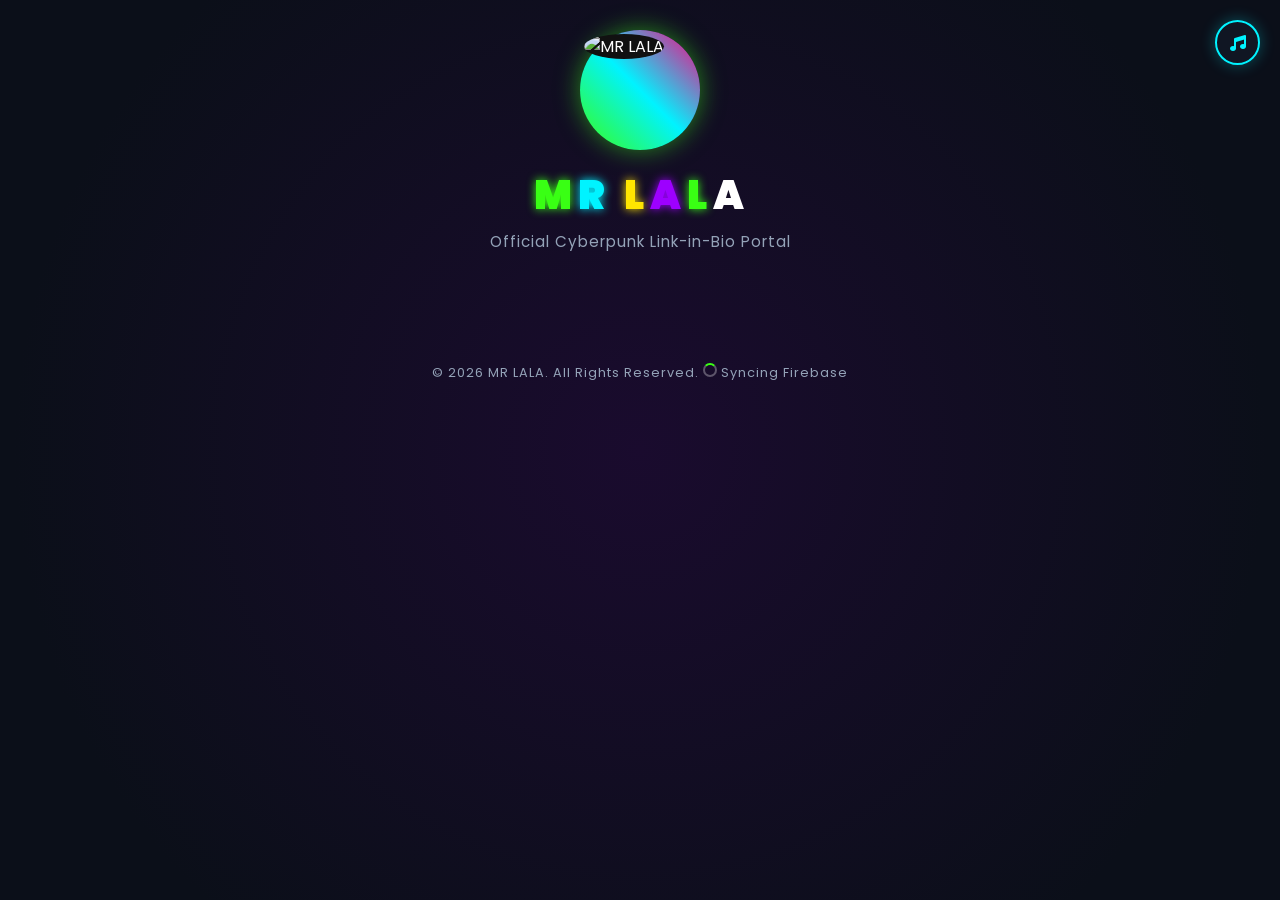
==== commit cfd8a163: "Add files via upload" ====
--- a/ai_studio_code.html
+++ b/ai_studio_code.html
@@ -3,210 +3,220 @@
 <head>
     <meta charset="UTF-8">
     <meta name="viewport" content="width=device-width, initial-scale=1.0">
-    <title>MR LALA - Official Link-in-Bio</title>
-    <!-- Google Fonts: Orbitron & Montserrat -->
-    <link href="https://fonts.googleapis.com/css2?family=Montserrat:wght@400;500;600;700&family=Orbitron:wght@700;900&display=swap" rel="stylesheet">
-    <!-- FontAwesome 6 CDN for Official Brand Icons -->
+    <title>MR LALA - Link in Bio</title>
+    <!-- FontAwesome 6 CDN -->
     <link rel="stylesheet" href="https://cdnjs.cloudflare.com/ajax/libs/font-awesome/6.4.0/css/all.min.css">
+    <!-- Google Fonts -->
+    <link href="https://fonts.googleapis.com/css2?family=Poppins:wght@300;400;600;700;900&display=swap" rel="stylesheet">
     
-    <!-- Firebase App (Compat) & Realtime Database SDK (v9) -->
-    <script src="https://www.gstatic.com/firebasejs/9.23.0/firebase-app-compat.js"></script>
-    <script src="https://www.gstatic.com/firebasejs/9.23.0/firebase-database-compat.js"></script>
+    <!-- Firebase SDKs (Compat version for reliable single-file script usage) -->
+    <script src="https://www.gstatic.com/firebasejs/9.22.0/firebase-app-compat.js"></script>
+    <script src="https://www.gstatic.com/firebasejs/9.22.0/firebase-database-compat.js"></script>
 
     <style>
         :root {
-            --bg-base: #050103;
-            --neon-primary: #FF003C;
-            --neon-secondary: #00F0FF;
-            --neon-accent: #39FF14;
-            --neon-glow: rgba(255, 0, 60, 0.35);
-            --card-bg: rgba(18, 5, 10, 0.7);
-            --card-border: rgba(255, 0, 60, 0.3);
-            --card-hover-bg: rgba(32, 8, 15, 0.85);
-            --text-main: #ffffff;
-            --text-sub: #b8a9ac;
-            --font-main: 'Montserrat', sans-serif;
-            --font-display: 'Orbitron', sans-serif;
+            --bg-color: #0b0f19;
+            --card-bg: rgba(18, 24, 38, 0.7);
+            --neon-green: #39ff14;
+            --neon-pink: #ff007f;
+            --neon-cyan: #00f3ff;
+            --neon-purple: #9d00ff;
+            --text-color: #ffffff;
+            --text-muted: #94a3b8;
+            --border-glow: rgba(57, 255, 20, 0.4);
         }
 
         * {
             box-sizing: border-box;
             margin: 0;
             padding: 0;
+            font-family: 'Poppins', sans-serif;
         }
 
         body {
-            font-family: var(--font-main);
-            background-color: var(--bg-base);
-            color: var(--text-main);
+            background-color: var(--bg-color);
+            color: var(--text-color);
             min-height: 100vh;
             display: flex;
-            justify-content: center;
+            flex-direction: column;
             align-items: center;
             overflow-x: hidden;
             position: relative;
-            padding: 30px 0;
-        }
-
-        /* Cyberpunk Mesh Background Layer */
-        .cyber-bg {
+        }
+
+        /* Cyberpunk Animated Background Particles & Mesh */
+        .cyber-mesh {
             position: fixed;
-            inset: 0;
+            top: 0;
+            left: 0;
+            width: 100%;
+            height: 100%;
+            background: radial-gradient(circle at 50% 50%, #1a0b2e 0%, #0b0f19 80%);
             z-index: -2;
-            background: radial-gradient(circle at 50% 20%, #1a050d 0%, #080103 60%, #030001 100%);
-            overflow: hidden;
-        }
-
-        .cyber-bg::before {
-            content: '';
-            position: absolute;
-            width: 500px;
-            height: 500px;
-            background: var(--neon-primary);
-            filter: blur(160px);
-            opacity: 0.15;
-            top: 10%;
-            left: 50%;
-            transform: translateX(-50%);
-            animation: pulseGlow 6s ease-in-out infinite alternate;
-        }
-
-        @keyframes pulseGlow {
-            0% { transform: translateX(-50%) scale(1); opacity: 0.12; }
-            100% { transform: translateX(-50%) scale(1.3); opacity: 0.22; }
-        }
-
-        /* Floating Cyber Embers */
-        .embers-container {
+        }
+
+        .cyber-embers {
             position: fixed;
-            inset: 0;
+            top: 0;
+            left: 0;
+            width: 100%;
+            height: 100%;
+            pointer-events: none;
             z-index: -1;
-            pointer-events: none;
         }
 
         .ember {
             position: absolute;
-            background: var(--neon-accent);
+            background: var(--neon-green);
             border-radius: 50%;
             animation: floatEmber linear infinite;
-            opacity: 0.3;
+            opacity: 0.5;
         }
 
         @keyframes floatEmber {
-            0% { transform: translateY(105vh) translateX(0); opacity: 0; }
-            20% { opacity: 0.6; }
-            80% { opacity: 0.6; }
-            100% { transform: translateY(-10vh) translateX(50px); opacity: 0; }
-        }
-
+            0% { transform: translateY(100vh) scale(0); opacity: 0; }
+            50% { opacity: 0.8; }
+            100% { transform: translateY(-10vh) scale(1); opacity: 0; }
+        }
+
+        /* Main Container */
         .container {
             width: 100%;
-            max-width: 480px;
-            padding: 0 20px;
+            max-width: 600px;
+            padding: 30px 20px;
+            display: flex;
+            flex-direction: column;
+            align-items: center;
             z-index: 1;
         }
 
-        /* Profile Header Section */
-        .profile-header {
-            text-align: center;
-            margin-bottom: 30px;
-        }
-
-        .avatar-wrapper {
-            position: relative;
-            width: 110px;
-            height: 110px;
-            margin: 0 auto 18px;
+        /* Profile Section */
+        .profile-container {
+            display: flex;
+            flex-direction: column;
+            align-items: center;
+            margin-bottom: 25px;
             cursor: pointer;
-        }
-
-        .avatar-wrapper::after {
-            content: '';
-            position: absolute;
-            inset: -4px;
+            user-select: none;
+        }
+
+        .profile-pic-wrapper {
+            width: 120px;
+            height: 120px;
             border-radius: 50%;
-            background: linear-gradient(45deg, var(--neon-primary), var(--neon-secondary), var(--neon-accent));
-            z-index: -1;
-            animation: rotateGlow 3s linear infinite;
-        }
-
-        @keyframes rotateGlow {
-            0% { transform: rotate(0deg); }
-            100% { transform: rotate(360deg); }
-        }
-
-        .avatar {
+            padding: 4px;
+            background: linear-gradient(45deg, var(--neon-green), var(--neon-cyan), var(--neon-pink));
+            box-shadow: 0 0 25px rgba(57, 255, 20, 0.5);
+            margin-bottom: 15px;
+            animation: pulseRing 3s infinite;
+        }
+
+        .profile-pic {
             width: 100%;
             height: 100%;
             border-radius: 50%;
             object-fit: cover;
-            border: 2px solid #111;
-            background: #111;
-        }
-
-        /* Advanced Multi-Color Animated Title */
-        .profile-title {
-            font-family: var(--font-display);
-            font-size: 2.3rem;
+            background-color: #111;
+        }
+
+        @keyframes pulseRing {
+            0% { box-shadow: 0 0 15px rgba(57, 255, 20, 0.4); }
+            50% { box-shadow: 0 0 30px rgba(0, 243, 255, 0.8); }
+            100% { box-shadow: 0 0 15px rgba(57, 255, 20, 0.4); }
+        }
+
+        /* Multi-Color Floating Wave Title ("MR LALA") */
+        .brand-title {
+            font-size: 2.5rem;
             font-weight: 900;
+            display: flex;
+            gap: 4px;
+            letter-spacing: 2px;
             text-transform: uppercase;
-            letter-spacing: 2px;
-            display: inline-flex;
-            gap: 4px;
-            margin-bottom: 8px;
+        }
+
+        .brand-title span {
+            display: inline-block;
+            animation: waveFloat 2s ease-in-out infinite;
+        }
+
+        .brand-title span:nth-child(1) { color: var(--neon-green); animation-delay: 0s; text-shadow: 0 0 10px var(--neon-green); }
+        .brand-title span:nth-child(2) { color: var(--neon-cyan); animation-delay: 0.2s; text-shadow: 0 0 10px var(--neon-cyan); }
+        .brand-title span:nth-child(3) { color: var(--neon-pink); animation-delay: 0.4s; text-shadow: 0 0 10px var(--neon-pink); }
+        .brand-title span:nth-child(4) { color: #ffe600; animation-delay: 0.6s; text-shadow: 0 0 10px #ffe600; }
+        .brand-title span:nth-child(5) { color: var(--neon-purple); animation-delay: 0.8s; text-shadow: 0 0 10px var(--neon-purple); }
+        .brand-title span:nth-child(6) { color: var(--neon-green); animation-delay: 1.0s; text-shadow: 0 0 10px var(--neon-green); }
+
+        @keyframes waveFloat {
+            0%, 100% { transform: translateY(0); }
+            50% { transform: translateY(-8px); }
+        }
+
+        .bio-subtitle {
+            color: var(--text-muted);
+            font-size: 0.95rem;
+            margin-top: 5px;
+            letter-spacing: 1px;
+            text-align: center;
+        }
+
+        /* Music Player Floating Control */
+        .music-toggle {
+            position: fixed;
+            top: 20px;
+            right: 20px;
+            background: rgba(18, 24, 38, 0.8);
+            border: 2px solid var(--neon-cyan);
+            color: var(--neon-cyan);
+            width: 45px;
+            height: 45px;
+            border-radius: 50%;
+            display: flex;
+            align-items: center;
+            justify-content: center;
             cursor: pointer;
-            user-select: none;
-        }
-
-        .profile-title span {
-            display: inline-block;
-            animation: waveText 2s ease-in-out infinite;
-        }
-
-        .profile-title span:nth-child(1) { color: #00FF66; animation-delay: 0.0s; text-shadow: 0 0 12px rgba(0,255,102,0.7); }
-        .profile-title span:nth-child(2) { color: #00F0FF; animation-delay: 0.2s; text-shadow: 0 0 12px rgba(0,240,255,0.7); }
-        .profile-title span:nth-child(3) { color: #FF0055; animation-delay: 0.4s; text-shadow: 0 0 12px rgba(255,0,85,0.7); }
-        .profile-title span:nth-child(4) { color: #9900FF; animation-delay: 0.6s; text-shadow: 0 0 12px rgba(153,0,255,0.7); }
-        .profile-title span:nth-child(5) { color: #00FF66; animation-delay: 0.8s; text-shadow: 0 0 12px rgba(0,255,102,0.7); }
-        .profile-title span:nth-child(6) { color: #00F0FF; animation-delay: 1.0s; text-shadow: 0 0 12px rgba(0,240,255,0.7); }
-        .profile-title span:nth-child(7) { color: #FF0055; animation-delay: 1.2s; text-shadow: 0 0 12px rgba(255,0,85,0.7); }
-
-        @keyframes waveText {
-            0%, 100% { transform: translateY(0); }
-            50% { transform: translateY(-7px); }
-        }
-
-        .profile-subtitle {
-            font-size: 0.9rem;
-            color: var(--text-sub);
-            font-weight: 400;
-            max-width: 360px;
-            margin: 0 auto;
-        }
-
-        /* Links List Container */
-        .links-container {
+            z-index: 100;
+            box-shadow: 0 0 15px rgba(0, 243, 255, 0.3);
+            transition: all 0.3s ease;
+        }
+
+        .music-toggle:hover {
+            background: var(--neon-cyan);
+            color: #000;
+            box-shadow: 0 0 25px var(--neon-cyan);
+        }
+
+        .music-toggle.playing {
+            animation: spinMusic 4s linear infinite;
+        }
+
+        @keyframes spinMusic {
+            100% { transform: rotate(360deg); }
+        }
+
+        /* Links Container */
+        .links-list {
+            width: 100%;
             display: flex;
             flex-direction: column;
-            gap: 16px;
-            margin-bottom: 25px;
-        }
-
-        /* Standard Link Card */
+            gap: 15px;
+            margin-top: 10px;
+        }
+
+        /* Glassmorphism Link Card */
         .link-card {
+            background: var(--card-bg);
+            backdrop-filter: blur(10px);
+            border: 1px solid rgba(255, 255, 255, 0.1);
+            border-radius: 14px;
+            padding: 16px 20px;
             display: flex;
             align-items: center;
             justify-content: space-between;
-            background: var(--card-bg);
-            border: 1px solid var(--card-border);
-            backdrop-filter: blur(12px);
-            -webkit-backdrop-filter: blur(12px);
-            padding: 15px 20px;
-            border-radius: 14px;
-            color: var(--text-main);
             text-decoration: none;
+            color: var(--text-color);
             transition: all 0.3s cubic-bezier(0.4, 0, 0.2, 1);
-            box-shadow: 0 4px 20px rgba(0, 0, 0, 0.4);
+            box-shadow: 0 4px 20px rgba(0, 0, 0, 0.3);
             position: relative;
             overflow: hidden;
         }
@@ -214,132 +224,91 @@
         .link-card::before {
             content: '';
             position: absolute;
-            left: 0;
             top: 0;
+            left: -100%;
+            width: 100%;
             height: 100%;
-            width: 4px;
-            background: var(--neon-primary);
-            opacity: 0;
-            transition: opacity 0.3s;
+            background: linear-gradient(90deg, transparent, rgba(255, 255, 255, 0.08), transparent);
+            transition: 0.5s;
+        }
+
+        .link-card:hover::before {
+            left: 100%;
         }
 
         .link-card:hover {
-            background: var(--card-hover-bg);
-            border-color: var(--neon-primary);
-            transform: translateY(-3px) scale(1.01);
-            box-shadow: 0 6px 25px var(--neon-glow);
-        }
-
-        .link-card:hover::before {
-            opacity: 1;
+            transform: translateY(-4px);
+            border-color: var(--neon-green);
+            box-shadow: 0 0 20px var(--border-glow);
         }
 
         .link-content {
             display: flex;
             align-items: center;
-            gap: 16px;
-            flex: 1;
-            min-width: 0;
-        }
-
-        .link-icon-box {
-            display: flex;
-            align-items: center;
-            justify-content: center;
-            width: 44px;
-            height: 44px;
-            background: rgba(255, 255, 255, 0.05);
-            border-radius: 10px;
-            color: var(--neon-primary);
-            font-size: 1.25rem;
-            flex-shrink: 0;
-            transition: background 0.3s, color 0.3s, box-shadow 0.3s;
-        }
-
-        .link-card:hover .link-icon-box {
-            background: var(--neon-primary);
-            color: #fff;
-            box-shadow: 0 0 12px var(--neon-primary);
-        }
-
-        .link-text {
-            display: flex;
-            flex-direction: column;
-            min-width: 0;
+            gap: 15px;
+            z-index: 2;
+        }
+
+        .link-icon {
+            font-size: 1.4rem;
+            width: 35px;
+            text-align: center;
+            color: var(--neon-cyan);
         }
 
         .link-title {
-            font-family: var(--font-display);
-            font-size: 1.1rem;
-            font-weight: 700;
+            font-weight: 600;
+            font-size: 1.05rem;
             letter-spacing: 0.5px;
-            white-space: nowrap;
-            overflow: hidden;
-            text-overflow: ellipsis;
-        }
-
-        .link-subtitle {
-            font-size: 0.78rem;
-            color: var(--text-sub);
-            white-space: nowrap;
-            overflow: hidden;
-            text-overflow: ellipsis;
-            margin-top: 2px;
         }
 
         .link-arrow {
-            color: var(--text-sub);
-            opacity: 0.5;
-            transition: transform 0.3s, opacity 0.3s, color 0.3s;
-            flex-shrink: 0;
-            margin-left: 10px;
-            font-size: 0.9rem;
+            color: var(--text-muted);
+            transition: transform 0.3s;
         }
 
         .link-card:hover .link-arrow {
-            opacity: 1;
-            color: var(--neon-primary);
-            transform: translateX(3px);
-        }
-
-        /* --- FREE FIRE SPECIAL HIGHLIGHT CARD STYLING --- */
-        .ff-banner-card {
-            display: flex;
-            flex-direction: column;
-            background: linear-gradient(135deg, rgba(30, 5, 12, 0.85), rgba(10, 2, 5, 0.95));
-            border: 2px solid var(--neon-accent);
+            transform: translateX(4px);
+            color: var(--neon-green);
+        }
+
+        /* Special Free Fire Highlight Card */
+        .ff-card {
+            background: linear-gradient(135deg, rgba(26, 11, 46, 0.8), rgba(18, 24, 38, 0.9));
+            border: 2px solid var(--neon-pink);
             border-radius: 16px;
             overflow: hidden;
+            display: flex;
+            flex-direction: column;
+            cursor: pointer;
+            transition: all 0.3s ease;
+            box-shadow: 0 0 20px rgba(255, 0, 127, 0.3);
             text-decoration: none;
-            color: var(--text-main);
-            transition: all 0.3s ease;
-            box-shadow: 0 0 20px rgba(57, 255, 20, 0.2);
-            position: relative;
-            cursor: pointer;
-        }
-
-        .ff-banner-card:hover {
-            transform: translateY(-4px) scale(1.01);
-            box-shadow: 0 0 30px rgba(57, 255, 20, 0.4);
-            border-color: #fff;
-        }
-
-        .ff-banner-img-wrapper {
+            color: #fff;
+            margin-bottom: 5px;
+        }
+
+        .ff-card:hover {
+            transform: translateY(-5px);
+            box-shadow: 0 0 30px rgba(255, 0, 127, 0.6);
+            border-color: var(--neon-green);
+        }
+
+        .ff-banner-wrapper {
             width: 100%;
-            height: 140px;
+            height: 160px;
             position: relative;
             overflow: hidden;
-            background: #111;
-        }
-
-        .ff-banner-img-wrapper img {
+        }
+
+        .ff-banner-img {
             width: 100%;
             height: 100%;
             object-fit: cover;
             transition: transform 0.5s ease;
         }
 
-        .ff-banner-card:hover .ff-banner-img-wrapper img {
+        .ff-card:hover .ff-banner-img {
             transform: scale(1.05);
         }
 
@@ -347,151 +316,109 @@
             position: absolute;
             top: 10px;
             left: 10px;
-            background: rgba(0, 0, 0, 0.75);
-            border: 1px solid var(--neon-accent);
-            color: var(--neon-accent);
-            font-family: var(--font-display);
-            font-size: 0.7rem;
+            background: var(--neon-pink);
+            color: #fff;
+            padding: 4px 10px;
+            font-size: 0.75rem;
             font-weight: 700;
-            padding: 4px 10px;
-            border-radius: 6px;
-            letter-spacing: 1px;
-            backdrop-filter: blur(4px);
+            border-radius: 20px;
             text-transform: uppercase;
-        }
-
-        .ff-banner-content {
-            padding: 14px 18px;
-            display: flex;
-            align-items: center;
+            box-shadow: 0 0 10px var(--neon-pink);
+        }
+
+        .ff-details {
+            padding: 15px 20px;
+            display: flex;
             justify-content: space-between;
-        }
-
-        .ff-info h4 {
-            font-family: var(--font-display);
-            font-size: 1.15rem;
+            align-items: center;
+        }
+
+        .ff-info h3 {
+            font-size: 1.1rem;
             color: #fff;
-            margin-bottom: 3px;
+            display: flex;
+            align-items: center;
+            gap: 8px;
         }
 
         .ff-info p {
-            font-size: 0.8rem;
-            color: var(--neon-accent);
+            font-size: 0.85rem;
+            color: var(--neon-cyan);
+            margin-top: 3px;
+        }
+
+        .ff-action-btn {
+            background: var(--neon-green);
+            color: #0b0f19;
+            padding: 8px 15px;
+            font-weight: 700;
+            border-radius: 8px;
+            font-size: 0.85rem;
+            display: flex;
+            align-items: center;
+            gap: 6px;
+            box-shadow: 0 0 10px rgba(57, 255, 20, 0.4);
+            transition: 0.2s;
+        }
+
+        .ff-card:hover .ff-action-btn {
+            background: #fff;
+            box-shadow: 0 0 15px #fff;
+        }
+
+        /* Toast Notification */
+        .toast {
+            position: fixed;
+            bottom: 30px;
+            left: 50%;
+            transform: translateX(-50%) translateY(100px);
+            background: rgba(18, 24, 38, 0.95);
+            border: 1px solid var(--neon-green);
+            color: #fff;
+            padding: 12px 24px;
+            border-radius: 30px;
+            box-shadow: 0 0 20px rgba(57, 255, 20, 0.4);
+            z-index: 1000;
+            transition: transform 0.4s cubic-bezier(0.175, 0.885, 0.32, 1.275);
             font-weight: 600;
-        }
-
-        .ff-action-btn {
-            background: var(--neon-accent);
-            color: #050103;
-            font-family: var(--font-display);
-            font-weight: 900;
-            font-size: 0.8rem;
-            padding: 8px 14px;
-            border-radius: 8px;
-            text-transform: uppercase;
-            box-shadow: 0 0 10px rgba(57, 255, 20, 0.4);
-            transition: background 0.2s;
-        }
-
-        .ff-banner-card:hover .ff-action-btn {
-            background: #fff;
-        }
-
-        /* --- FLOATING AUDIO MUSIC PLAYER WIDGET --- */
-        .music-widget {
-            position: fixed;
-            bottom: 20px;
-            right: 20px;
-            background: rgba(18, 5, 10, 0.85);
-            border: 1px solid var(--neon-secondary);
-            backdrop-filter: blur(10px);
-            border-radius: 30px;
-            padding: 8px 16px;
+            font-size: 0.9rem;
             display: flex;
             align-items: center;
             gap: 10px;
-            z-index: 900;
-            box-shadow: 0 0 15px rgba(0, 240, 255, 0.3);
-            cursor: pointer;
-            transition: transform 0.2s;
-        }
-
-        .music-widget:hover {
-            transform: scale(1.05);
-        }
-
-        .music-widget i {
-            color: var(--neon-secondary);
-            font-size: 1.1rem;
-            animation: spinAudioIcon 3s linear infinite paused;
-        }
-
-        .music-widget.playing i {
-            animation-play-state: running;
-        }
-
-        @keyframes spinAudioIcon {
-            0% { transform: rotate(0deg); }
-            100% { transform: rotate(360deg); }
-        }
-
-        .music-status-text {
-            font-size: 0.75rem;
-            font-family: var(--font-display);
-            letter-spacing: 0.5px;
-            color: #fff;
-            text-transform: uppercase;
-        }
-
-        /* Footer Stats View */
-        .footer-stats {
+        }
+
+        .toast.show {
+            transform: translateX(-50%) translateY(0);
+        }
+
+        .toast i {
+            color: var(--neon-green);
+        }
+
+        /* Footer */
+        footer {
+            margin-top: 40px;
+            padding: 20px;
             text-align: center;
             font-size: 0.8rem;
-            color: var(--text-sub);
-            padding-top: 15px;
-            border-top: 1px solid rgba(255, 255, 255, 0.05);
-        }
-
-        .footer-stats span {
-            color: var(--neon-primary);
-            font-weight: 600;
-        }
-
-        /* --- TOAST NOTIFICATION POPUP --- */
-        .toast-notification {
-            position: fixed;
-            top: 20px;
-            left: 50%;
-            transform: translateX(-50%) translateY(-100px);
-            background: #140508;
-            border: 1px solid var(--neon-accent);
-            box-shadow: 0 0 25px rgba(57, 255, 20, 0.4);
-            color: #fff;
-            padding: 12px 24px;
-            border-radius: 10px;
-            font-family: var(--font-display);
-            font-size: 0.9rem;
-            z-index: 2000;
-            transition: transform 0.3s cubic-bezier(0.175, 0.885, 0.32, 1.275);
-            text-align: center;
-            pointer-events: none;
-        }
-
-        .toast-notification.show {
-            transform: translateX(-50%) translateY(0);
-        }
-
-        /* Modals Overlay Styling */
+            color: var(--text-muted);
+            letter-spacing: 1px;
+            z-index: 1;
+        }
+
+        /* Modals (Password & Admin Panel) */
         .modal-overlay {
             position: fixed;
-            inset: 0;
-            background: rgba(5, 1, 2, 0.88);
+            top: 0;
+            left: 0;
+            width: 100%;
+            height: 100%;
+            background: rgba(5, 8, 15, 0.85);
             backdrop-filter: blur(8px);
-            -webkit-backdrop-filter: blur(8px);
-            display: flex;
+            display: flex;
+            align-items: center;
             justify-content: center;
-            align-items: center;
-            z-index: 1000;
+            z-index: 2000;
             opacity: 0;
             pointer-events: none;
             transition: opacity 0.3s ease;
@@ -503,16 +430,17 @@
         }
 
         .modal-box {
-            background: #140508;
-            border: 1px solid var(--neon-primary);
-            box-shadow: 0 0 35px var(--neon-glow);
-            width: 100%;
-            max-width: 440px;
+            background: #121826;
+            border: 2px solid var(--neon-purple);
+            width: 90%;
+            max-width: 500px;
             border-radius: 16px;
             padding: 30px;
-            position: relative;
-            transform: scale(0.95);
+            box-shadow: 0 0 30px rgba(157, 0, 255, 0.4);
+            transform: scale(0.9);
             transition: transform 0.3s ease;
+            max-height: 90vh;
+            overflow-y: auto;
         }
 
         .modal-overlay.active .modal-box {
@@ -520,14 +448,25 @@
         }
 
         .modal-title {
-            font-family: var(--font-display);
-            font-size: 1.35rem;
+            font-size: 1.3rem;
             font-weight: 700;
             margin-bottom: 20px;
-            text-align: center;
-            letter-spacing: 0.5px;
             color: #fff;
-            text-transform: uppercase;
+            display: flex;
+            align-items: center;
+            justify-content: space-between;
+        }
+
+        .modal-close {
+            background: none;
+            border: none;
+            color: var(--text-muted);
+            font-size: 1.2rem;
+            cursor: pointer;
+        }
+
+        .modal-close:hover {
+            color: var(--neon-pink);
         }
 
         .form-group {
@@ -536,522 +475,261 @@
 
         .form-label {
             display: block;
-            font-size: 0.78rem;
-            color: var(--text-sub);
+            font-size: 0.85rem;
+            color: var(--text-muted);
             margin-bottom: 6px;
-            font-weight: 600;
-            text-transform: uppercase;
-            letter-spacing: 0.5px;
         }
 
         .form-input, .form-select {
             width: 100%;
-            background: rgba(0, 0, 0, 0.5);
+            background: #0b0f19;
             border: 1px solid rgba(255, 255, 255, 0.15);
+            padding: 12px 15px;
             border-radius: 8px;
-            padding: 12px 15px;
             color: #fff;
-            font-family: var(--font-main);
             font-size: 0.95rem;
             outline: none;
-            transition: border-color 0.2s, box-shadow 0.2s;
-        }
-
-        .form-select option {
-            background: #140508;
-            color: #fff;
+            transition: border-color 0.2s;
         }
 
         .form-input:focus, .form-select:focus {
-            border-color: var(--neon-primary);
-            box-shadow: 0 0 10px var(--neon-glow);
+            border-color: var(--neon-cyan);
+            box-shadow: 0 0 10px rgba(0, 243, 255, 0.3);
         }
 
         .btn {
             width: 100%;
-            background: var(--neon-primary);
+            padding: 12px;
+            border: none;
+            border-radius: 8px;
+            font-weight: 700;
+            font-size: 0.95rem;
+            cursor: pointer;
+            transition: 0.2s;
+            margin-top: 10px;
+        }
+
+        .btn-primary {
+            background: var(--neon-green);
+            color: #0b0f19;
+            box-shadow: 0 0 15px rgba(57, 255, 20, 0.4);
+        }
+
+        .btn-primary:hover {
+            background: #fff;
+            box-shadow: 0 0 20px #fff;
+        }
+
+        .btn-danger {
+            background: var(--neon-pink);
             color: #fff;
-            border: none;
+        }
+
+        .btn-danger:hover {
+            opacity: 0.8;
+        }
+
+        /* Admin Links Management List */
+        .admin-link-item {
+            background: #1a2234;
             padding: 12px;
             border-radius: 8px;
-            font-family: var(--font-display);
+            margin-bottom: 10px;
+            display: flex;
+            align-items: center;
+            justify-content: space-between;
+            border: 1px solid rgba(255, 255, 255, 0.05);
+        }
+
+        .admin-link-info {
+            display: flex;
+            align-items: center;
+            gap: 10px;
+            font-size: 0.9rem;
+        }
+
+        .admin-link-actions {
+            display: flex;
+            gap: 8px;
+        }
+
+        .icon-btn {
+            background: none;
+            border: none;
+            color: var(--text-muted);
+            cursor: pointer;
             font-size: 1rem;
-            font-weight: 700;
-            letter-spacing: 1px;
-            cursor: pointer;
-            transition: opacity 0.2s, box-shadow 0.2s;
-            box-shadow: 0 0 15px var(--neon-glow);
-            margin-top: 10px;
-            text-transform: uppercase;
-        }
-
-        .btn:hover {
-            opacity: 0.9;
-            box-shadow: 0 0 25px var(--neon-primary);
-        }
-
-        .btn-secondary {
-            background: transparent;
-            border: 1px solid rgba(255, 255, 255, 0.2);
-            color: var(--text-sub);
-            box-shadow: none;
-            margin-top: 8px;
-        }
-
-        .btn-secondary:hover {
-            border-color: #fff;
-            color: #fff;
-            box-shadow: none;
-        }
-
-        .error-msg {
-            color: #ff3333;
-            font-size: 0.8rem;
-            text-align: center;
-            margin-top: 10px;
-            min-height: 1.2rem;
-        }
-
-        /* VIP Control Panel Dashboard Layout */
-        .admin-modal-box {
-            max-width: 650px;
-            max-height: 90vh;
-            display: flex;
-            flex-direction: column;
-            padding: 25px;
-        }
-
-        .admin-header {
-            display: flex;
-            justify-content: space-between;
-            align-items: center;
-            border-bottom: 1px solid rgba(255, 255, 255, 0.1);
-            padding-bottom: 15px;
-            margin-bottom: 20px;
-        }
-
-        .admin-tabs {
-            display: flex;
-            gap: 8px;
-            margin-bottom: 20px;
-            border-bottom: 1px solid rgba(255, 255, 255, 0.1);
-            padding-bottom: 10px;
-            flex-wrap: wrap;
-        }
-
-        .tab-btn {
-            background: transparent;
-            border: none;
-            color: var(--text-sub);
-            font-family: var(--font-display);
-            font-size: 0.85rem;
-            font-weight: 700;
-            padding: 6px 12px;
-            border-radius: 6px;
-            cursor: pointer;
-            transition: all 0.2s;
-            text-transform: uppercase;
-        }
-
-        .tab-btn.active {
-            background: var(--neon-primary);
-            color: #fff;
-            box-shadow: 0 0 10px var(--neon-glow);
-        }
-
-        .admin-tab-content {
-            flex: 1;
-            overflow-y: auto;
-            padding-right: 5px;
-            max-height: calc(90vh - 190px);
-        }
-
-        .admin-tab-pane {
-            display: none;
-        }
-
-        .admin-tab-pane.active {
-            display: block;
-        }
-
-        .admin-tab-content::-webkit-scrollbar {
-            width: 6px;
-        }
-        .admin-tab-content::-webkit-scrollbar-track {
-            background: rgba(0,0,0,0.2);
-            border-radius: 3px;
-        }
-        .admin-tab-content::-webkit-scrollbar-thumb {
-            background: var(--neon-primary);
-            border-radius: 3px;
-        }
-
-        /* Admin Link Rows */
-        .admin-link-item {
-            background: rgba(0, 0, 0, 0.4);
-            border: 1px solid rgba(255, 255, 255, 0.1);
-            border-radius: 10px;
-            padding: 12px 15px;
-            display: flex;
-            align-items: center;
-            justify-content: space-between;
-            margin-bottom: 10px;
-            gap: 10px;
-        }
-
-        .admin-link-info {
-            display: flex;
-            align-items: center;
-            gap: 12px;
-            min-width: 0;
-            flex: 1;
-        }
-
-        .admin-link-info i {
-            color: var(--neon-primary);
-            font-size: 1.1rem;
-            width: 20px;
-            text-align: center;
-            flex-shrink: 0;
-        }
-
-        .admin-link-details {
-            min-width: 0;
-        }
-
-        .admin-link-name {
-            font-weight: 600;
-            font-size: 0.95rem;
-            white-space: nowrap;
-            overflow: hidden;
-            text-overflow: ellipsis;
-        }
-
-        .admin-link-url {
-            font-size: 0.75rem;
-            color: var(--text-sub);
-            white-space: nowrap;
-            overflow: hidden;
-            text-overflow: ellipsis;
-        }
-
-        .admin-actions {
-            display: flex;
-            gap: 6px;
-            flex-shrink: 0;
-        }
-
-        .action-btn {
-            background: rgba(255, 255, 255, 0.08);
-            border: none;
-            color: #fff;
-            width: 32px;
-            height: 32px;
-            border-radius: 6px;
-            display: flex;
-            align-items: center;
-            justify-content: center;
-            cursor: pointer;
-            transition: background 0.2s, color 0.2s;
-        }
-
-        .action-btn:hover {
-            background: var(--neon-primary);
-            color: #fff;
-        }
-
-        .action-btn.delete:hover {
-            background: #ff3333;
-        }
-
-        /* Analytics Tab Grids */
-        .analytics-grid {
-            display: grid;
-            grid-template-columns: 1fr 1fr;
-            gap: 15px;
-            margin-bottom: 20px;
-        }
-
-        .stat-card {
-            background: rgba(0, 0, 0, 0.4);
-            border: 1px solid rgba(255, 255, 255, 0.1);
-            border-radius: 10px;
-            padding: 15px;
-            text-align: center;
-        }
-
-        .stat-card-value {
-            font-family: var(--font-display);
-            font-size: 1.8rem;
-            font-weight: 900;
-            color: var(--neon-primary);
-            margin-top: 5px;
-        }
-
-        .stat-card-label {
-            font-size: 0.75rem;
-            color: var(--text-sub);
-            text-transform: uppercase;
-        }
-
-        .link-stats-list {
-            margin-top: 15px;
-        }
-
-        .link-stat-row {
-            display: flex;
-            justify-content: space-between;
-            align-items: center;
-            background: rgba(0, 0, 0, 0.3);
-            padding: 10px 14px;
-            border-radius: 8px;
-            margin-bottom: 8px;
-            font-size: 0.9rem;
-        }
-
-        .link-stat-row span:last-child {
-            font-family: var(--font-display);
-            font-weight: 700;
-            color: var(--neon-primary);
-        }
-
-        .close-modal-x {
-            background: transparent;
-            border: none;
-            color: var(--text-sub);
-            cursor: pointer;
-            font-size: 1.2rem;
+            padding: 5px;
             transition: color 0.2s;
         }
 
-        .close-modal-x:hover {
-            color: #fff;
-        }
-
-        @media (max-width: 480px) {
-            .container {
-                padding: 0 15px;
-            }
-            .profile-title {
-                font-size: 1.9rem;
-            }
+        .icon-btn.edit:hover { color: var(--neon-cyan); }
+        .icon-btn.delete:hover { color: var(--neon-pink); }
+
+        .divider {
+            height: 1px;
+            background: rgba(255, 255, 255, 0.1);
+            margin: 25px 0;
+        }
+
+        /* Loading spinner */
+        .sync-loader {
+            display: inline-block;
+            width: 14px;
+            height: 14px;
+            border: 2px solid rgba(255,255,255,0.3);
+            border-radius: 50%;
+            border-top-color: var(--neon-green);
+            animation: spin 0.8s linear infinite;
+        }
+
+        @keyframes spin {
+            to { transform: rotate(360deg); }
         }
     </style>
 </head>
 <body>
 
-    <!-- Cyberpunk Mesh Background Layer -->
-    <div class="cyber-bg"></div>
-    <!-- Floating Embers Particle Generator -->
-    <div class="embers-container" id="embersContainer"></div>
-
-    <!-- Toast Notification Popup Element -->
-    <div class="toast-notification" id="toastNotification">UID Copied! Opening Free Fire...</div>
-
-    <!-- Floating Audio Background Music Widget Player -->
-    <div class="music-widget" id="musicToggleWidget" title="Toggle Background Music">
-        <i class="fa-solid fa-compact-disc" id="musicIcon"></i>
-        <span class="music-status-text" id="musicStatusText">Play BGM</span>
+    <!-- Cyberpunk Embers Background -->
+    <div class="cyber-mesh"></div>
+    <div class="cyber-embers" id="embersContainer"></div>
+
+    <!-- Music Player Toggle Button -->
+    <div class="music-toggle" id="musicToggleBtn" title="Play/Mute Background Music">
+        <i class="fa-solid fa-music" id="musicIcon"></i>
     </div>
-
+    <audio id="bgAudio" loop></audio>
+
+    <!-- Main Bio Content Container -->
     <div class="container">
-        <!-- Profile Header Section -->
-        <header class="profile-header">
-            <div class="avatar-wrapper" id="avatarTrigger" title="Click avatar or brand name">
-                <!-- Direct CDN Logo URL Fallback -->
-                <img id="profileAvatar" src="https://i.postimg.cc/zGsTG7Qx/635a42b84ece03523ccbdf28287fbf49.jpg" alt="Profile Logo" class="avatar">
+        <!-- Profile Header -->
+        <div class="profile-container" id="profileHeaderClick" title="Click 4 times quickly for VIP Admin">
+            <div class="profile-pic-wrapper">
+                <img src="https://i.postimg.cc/zGsTG7Qx/635a42b84ece03523ccbdf28287fbf49.jpg" alt="MR LALA" class="profile-pic" id="profileImgDisplay">
             </div>
-            
-            <!-- Multi-Color Animated Header Title (Clicking 4 times opens Admin Panel) -->
-            <h1 class="profile-title" id="profileTitle" title="Click 4 times quickly to open Admin Panel">
-                <span>M</span><span>R</span> <span>L</span><span>A</span><span>L</span><span>A</span>
+            <h1 class="brand-title">
+                <span>M</span><span>R</span><span>&nbsp;</span><span>L</span><span>A</span><span>L</span><span>A</span>
             </h1>
-            <p class="profile-subtitle" id="profileSubtitle">Welcome to my official links & gaming hub</p>
-        </header>
-
-        <!-- Dynamic Action Cards & Free Fire Cards Container -->
-        <main class="links-container" id="linksContainer">
-            <!-- Injected via Realtime Database Synchronization -->
-        </main>
-
-        <!-- Footer Views Tracker -->
-        <footer class="footer-stats">
-            Total Page Views: <span id="totalViewsCount">0</span>
+            <p class="bio-subtitle" id="bioSubtitleText">Official Cyberpunk Link-in-Bio Portal</p>
+        </div>
+
+        <!-- Special Free Fire Highlight Card -->
+        <div style="width: 100%; margin-bottom: 15px;" id="ffCardWrapper">
+            <!-- Dynamically populated Free Fire Card -->
+        </div>
+
+        <!-- Dynamic Link Cards List -->
+        <div class="links-list" id="linksListContainer">
+            <!-- Dynamically populated standard link cards -->
+        </div>
+
+        <!-- Footer -->
+        <footer>
+            <p>© 2026 MR LALA. All Rights Reserved. <span id="syncStatus"><span class="sync-loader"></span> Syncing Firebase</span></p>
         </footer>
     </div>
 
-    <!-- 1. Password Login Modal -->
-    <div class="modal-overlay" id="loginModal">
+    <!-- Toast Notification -->
+    <div class="toast" id="toastNotification">
+        <i class="fa-solid fa-circle-check"></i>
+        <span id="toastMessage">Action completed successfully!</span>
+    </div>
+
+    <!-- Password Modal -->
+    <div class="modal-overlay" id="passwordModal">
         <div class="modal-box">
-            <div style="display: flex; justify-content: space-between; align-items: center; margin-bottom: 15px;">
-                <h2 class="modal-title" style="margin-bottom: 0;">VIP ADMIN ACCESS</h2>
-                <button class="close-modal-x" id="closeLoginModal">&times;</button>
+            <div class="modal-title">
+                <span><i class="fa-solid fa-lock" style="color: var(--neon-pink);"></i> VIP Admin Authentication</span>
+                <button class="modal-close" onclick="closeModals()"><i class="fa-solid fa-xmark"></i></button>
             </div>
             <div class="form-group">
-                <label class="form-label" for="adminPasswordInput">Admin Password</label>
-                <input type="password" id="adminPasswordInput" class="form-input" placeholder="Enter password...">
+                <label class="form-label">Enter Admin Security Password</label>
+                <input type="password" id="adminPasswordInput" class="form-input" placeholder="Password (mrlala999)">
             </div>
-            <div class="error-msg" id="loginErrorMsg"></div>
-            <button class="btn" id="submitLoginBtn">Login Dashboard</button>
+            <button class="btn btn-primary" onclick="verifyAdminPassword()">Authorize Access</button>
         </div>
     </div>
 
-    <!-- 2. VIP Control Panel Dashboard Modal -->
+    <!-- Advanced VIP Admin Dashboard Modal -->
     <div class="modal-overlay" id="adminDashboardModal">
-        <div class="modal-box admin-modal-box">
-            <div class="admin-header">
-                <h2 class="modal-title" style="margin-bottom: 0; text-align: left;">VIP Control Panel</h2>
-                <button class="close-modal-x" id="closeAdminDashboard">&times;</button>
+        <div class="modal-box" style="max-width: 650px;">
+            <div class="modal-title">
+                <span><i class="fa-solid fa-screwdriver-wrench" style="color: var(--neon-green);"></i> VIP Admin Control Panel</span>
+                <button class="modal-close" onclick="closeModals()"><i class="fa-solid fa-xmark"></i></button>
             </div>
 
-            <!-- Tab Navigation Bar -->
-            <div class="admin-tabs">
-                <button class="tab-btn active" data-tab="linksTab">Links</button>
-                <button class="tab-btn" data-tab="ffTab">Free Fire Banner</button>
-                <button class="tab-btn" data-tab="profileTab">Profile</button>
-                <button class="tab-btn" data-tab="audioTab">Audio BGM</button>
-                <button class="tab-btn" data-tab="analyticsTab">Analytics</button>
+            <!-- Profile & Audio Settings -->
+            <h3 style="font-size: 1rem; color: var(--neon-cyan); margin-bottom: 10px;"><i class="fa-solid fa-sliders"></i> Branding & Audio Settings</h3>
+            <div class="form-group">
+                <label class="form-label">Profile Picture URL</label>
+                <input type="text" id="editProfilePic" class="form-input" placeholder="https://...">
             </div>
-
-            <!-- Tab Panels Content Container -->
-            <div class="admin-tab-content">
-                
-                <!-- Links Tab View -->
-                <div class="admin-tab-pane active" id="linksTab">
-                    <div style="display: flex; justify-content: space-between; align-items: center; margin-bottom: 15px;">
-                        <h3 style="font-size: 1rem; font-family: var(--font-display);">Manage Link Cards</h3>
-                        <button class="btn" id="addNewLinkBtn" style="width: auto; margin-top: 0; padding: 6px 14px; font-size: 0.85rem;">+ Add Link</button>
-                    </div>
-                    <div id="adminLinksList"></div>
+            <div class="form-group">
+                <label class="form-label">Background Music MP3 / Stream URL</label>
+                <input type="text" id="editMusicUrl" class="form-input" placeholder="https://example.com/song.mp3">
+            </div>
+            <button class="btn btn-primary" onclick="saveGlobalSettings()">Save Settings to Firebase</button>
+
+            <div class="divider"></div>
+
+            <!-- Free Fire Card Config -->
+            <h3 style="font-size: 1rem; color: var(--neon-pink); margin-bottom: 10px;"><i class="fa-solid fa-gamepad"></i> Free Fire Card Setup</h3>
+            <div class="form-group">
+                <label class="form-label">Free Fire Banner Image URL</label>
+                <input type="text" id="editFFBanner" class="form-input" placeholder="https://...">
+            </div>
+            <div class="form-group">
+                <label class="form-label">Free Fire Player UID</label>
+                <input type="text" id="editFFUid" class="form-input" placeholder="1956218180">
+            </div>
+            <button class="btn btn-primary" onclick="saveFreeFireSettings()">Save Free Fire Card</button>
+
+            <div class="divider"></div>
+
+            <!-- Manage Links Section -->
+            <h3 style="font-size: 1rem; color: var(--neon-green); margin-bottom: 10px;"><i class="fa-solid fa-link"></i> Link Cards CRUD Manager</h3>
+            <div id="adminLinksList" style="margin-bottom: 15px;">
+                <!-- Populated via JS -->
+            </div>
+
+            <!-- Add / Edit Link Form -->
+            <div style="background: #161e31; padding: 15px; border-radius: 10px; border: 1px dashed var(--neon-cyan);">
+                <h4 id="linkFormHeading" style="font-size: 0.95rem; margin-bottom: 10px; color: #fff;">Add New Link Card</h4>
+                <input type="hidden" id="editLinkIndex" value="-1">
+                <div class="form-group">
+                    <label class="form-label">Link Title</label>
+                    <input type="text" id="linkTitleInput" class="form-input" placeholder="e.g., Official YouTube Channel">
                 </div>
-
-                <!-- Free Fire Banner Management Tab View -->
-                <div class="admin-tab-pane" id="ffTab">
-                    <form id="ffConfigForm">
-                        <div class="form-group">
-                            <label class="form-label">Card Display Title</label>
-                            <input type="text" id="ffConfigTitle" class="form-input" placeholder="e.g. Free Fire Main ID" required>
-                        </div>
-                        <div class="form-group">
-                            <label class="form-label">Player / Guild UID Number</label>
-                            <input type="text" id="ffConfigUid" class="form-input" placeholder="e.g. 1956218180" required>
-                        </div>
-                        <div class="form-group">
-                            <label class="form-label">Banner Image URL (Direct Link)</label>
-                            <input type="text" id="ffConfigImage" class="form-input" placeholder="https://..." required>
-                        </div>
-                        <div class="form-group">
-                            <label class="form-label">Or Upload Banner Image File</label>
-                            <input type="file" id="ffConfigFileUpload" class="form-input" accept="image/*" style="padding: 9px;">
-                        </div>
-                        <button type="submit" class="btn">Save Free Fire Banner Card</button>
-                    </form>
+                <div class="form-group">
+                    <label class="form-label">Destination URL</label>
+                    <input type="text" id="linkUrlInput" class="form-input" placeholder="https://youtube.com/...">
                 </div>
-
-                <!-- Profile Customization Tab View -->
-                <div class="admin-tab-pane" id="profileTab">
-                    <form id="profileConfigForm">
-                        <div class="form-group">
-                            <label class="form-label">Subtitle / Bio Tagline</label>
-                            <input type="text" id="configSubtitle" class="form-input" required>
-                        </div>
-                        <div class="form-group">
-                            <label class="form-label">Profile Avatar URL</label>
-                            <input type="text" id="configAvatar" class="form-input" required>
-                        </div>
-                        <div class="form-group">
-                            <label class="form-label">Primary Neon Accent Color</label>
-                            <div style="display: flex; gap: 10px; align-items: center;">
-                                <input type="color" id="configNeonColor" style="width: 50px; height: 42px; background: none; border: 1px solid rgba(255,255,255,0.2); border-radius: 8px; cursor: pointer; padding: 0;">
-                                <input type="text" id="configNeonColorText" class="form-input" placeholder="#FF003C">
-                            </div>
-                        </div>
-                        <button type="submit" class="btn">Save Profile Config</button>
-                    </form>
+                <div class="form-group">
+                    <label class="form-label">Select Official Brand Icon (FontAwesome)</label>
+                    <select id="linkIconSelect" class="form-select">
+                        <option value="fa-brands fa-youtube">YouTube</option>
+                        <option value="fa-brands fa-tiktok">TikTok</option>
+                        <option value="fa-brands fa-facebook">Facebook</option>
+                        <option value="fa-brands fa-instagram">Instagram</option>
+                        <option value="fa-brands fa-whatsapp">WhatsApp</option>
+                        <option value="fa-brands fa-telegram">Telegram</option>
+                        <option value="fa-solid fa-store">TopUp Store</option>
+                        <option value="fa-solid fa-download">Download Center</option>
+                        <option value="fa-solid fa-globe">Website / Portfolio</option>
+                        <option value="fa-brands fa-discord">Discord</option>
+                        <option value="fa-brands fa-twitch">Twitch</option>
+                        <option value="fa-brands fa-twitter">Twitter / X</option>
+                        <option value="fa-solid fa-gamepad">Gaming Hub</option>
+                    </select>
                 </div>
-
-                <!-- Audio BGM Management Tab View -->
-                <div class="admin-tab-pane" id="audioTab">
-                    <form id="audioConfigForm">
-                        <div class="form-group">
-                            <label class="form-label">Background Audio Stream / MP3 URL</label>
-                            <input type="text" id="configAudioUrl" class="form-input" placeholder="https://example.com/song.mp3" required>
-                            <small style="color: var(--text-sub); font-size: 0.72rem; margin-top: 5px; display: block;">Paste a direct MP3 or audio streaming link.</small>
-                        </div>
-                        <button type="submit" class="btn">Update Background Music</button>
-                    </form>
-                </div>
-
-                <!-- Analytics Tab View -->
-                <div class="admin-tab-pane" id="analyticsTab">
-                    <div class="analytics-grid">
-                        <div class="stat-card">
-                            <div class="stat-card-label">Total Page Views</div>
-                            <div class="stat-card-value" id="adminTotalViews">0</div>
-                        </div>
-                        <div class="stat-card">
-                            <div class="stat-card-label">Total Link Clicks</div>
-                            <div class="stat-card-value" id="adminTotalClicks">0</div>
-                        </div>
-                    </div>
-                    <h3 style="font-size: 0.95rem; font-family: var(--font-display); margin-bottom: 10px;">Link Click Breakdown</h3>
-                    <div class="link-stats-list" id="adminLinkStatsList"></div>
-                    <button class="btn btn-secondary" id="resetStatsBtn" style="margin-top: 15px;">Reset All Analytics Stats</button>
-                </div>
-
-            </div>
-
-            <div style="margin-top: 15px; border-top: 1px solid rgba(255,255,255,0.1); padding-top: 15px;">
-                <button class="btn btn-secondary" id="logoutAdminBtn" style="margin-top: 0; background: rgba(255,0,60,0.1); border-color: var(--neon-primary); color: #fff;">Lock / Exit Admin</button>
+                <button class="btn btn-primary" onclick="saveLinkCard()">Save / Add Link Card</button>
             </div>
         </div>
     </div>
 
-    <!-- 3. Add / Edit Link Form Modal -->
-    <div class="modal-overlay" id="linkEditorModal">
-        <div class="modal-box" style="max-width: 420px;">
-            <div style="display: flex; justify-content: space-between; align-items: center; margin-bottom: 15px;">
-                <h2 class="modal-title" id="linkEditorModalTitle" style="margin-bottom: 0; font-size: 1.2rem;">Add Link Item</h2>
-                <button class="close-modal-x" id="closeLinkEditor">&times;</button>
-            </div>
-            <form id="linkEditorForm">
-                <input type="hidden" id="editLinkIndex" value="-1">
-                <div class="form-group">
-                    <label class="form-label">Link Title</label>
-                    <input type="text" id="linkInputTitle" class="form-input" placeholder="e.g. Official YouTube" required>
-                </div>
-                <div class="form-group">
-                    <label class="form-label">Subtitle / Description</label>
-                    <input type="text" id="linkInputSubtitle" class="form-input" placeholder="e.g. Subscribe for daily streams" required>
-                </div>
-                <div class="form-group">
-                    <label class="form-label">Target URL</label>
-                    <input type="text" id="linkInputUrl" class="form-input" placeholder="https://..." required>
-                </div>
-                <div class="form-group">
-                    <label class="form-label">Official Platform Icon</label>
-                    <select id="linkInputIcon" class="form-select" required>
-                        <option value="fa-brands fa-youtube">YouTube (Official Brand Logo)</option>
-                        <option value="fa-brands fa-tiktok">TikTok (Official Brand Logo)</option>
-                        <option value="fa-brands fa-facebook-f">Facebook (Official Brand Logo)</option>
-                        <option value="fa-brands fa-instagram">Instagram (Official Brand Logo)</option>
-                        <option value="fa-brands fa-whatsapp">WhatsApp (Official Brand Logo)</option>
-                        <option value="fa-brands fa-telegram">Telegram (Official Brand Logo)</option>
-                        <option value="fa-solid fa-cart-shopping">Store / TopUp (Shopping Cart)</option>
-                        <option value="fa-solid fa-download">Download (File Package)</option>
-                        <option value="fa-solid fa-globe">Global Website (Browser Globe)</option>
-                        <option value="fa-solid fa-gamepad">Gaming Control (Gamepad)</option>
-                        <option value="fa-solid fa-fire">Hot Deal / Fire (Flame)</option>
-                    </select>
-                </div>
-                <button type="submit" class="btn">Save Link Item</button>
-            </form>
-        </div>
-    </div>
-
-    <!-- Core Interactive Application Script with Firebase Realtime Sync -->
+    <!-- Script Application Logic -->
     <script>
-        // --- FIREBASE REALTIME DATABASE CONFIGURATION ---
+        // 1. Precise Firebase Configuration Setup
         const firebaseConfig = {
             apiKey: "AIzaSyCt4HkLaBxpZ2MVbxaKCKooyMoQeFZcWpc",
             authDomain: "lala-digital.firebaseapp.com",
@@ -1065,542 +743,350 @@
 
         // Initialize Firebase
         firebase.initializeApp(firebaseConfig);
-        const dbRef = firebase.database().ref();
-
-        // --- ROBUST HARDCODED FALLBACK DEFAULTS WITH DIRECT CDN URLS ---
-        const DEFAULT_PROFILE = {
-            subtitle: "Welcome to my official links & gaming hub",
-            avatar: "https://i.postimg.cc/zGsTG7Qx/635a42b84ece03523ccbdf28287fbf49.jpg",
-            neonColor: "#FF003C",
-            audioUrl: "https://actions.google.com/sounds/v1/ambiences/cyberpunk_city_ambience.ogg",
-            totalViews: 0
+        const db = firebase.database();
+
+        // Default State Structure
+        let siteData = {
+            profilePic: "https://i.postimg.cc/zGsTG7Qx/635a42b84ece03523ccbdf28287fbf49.jpg",
+            musicUrl: "https://www.soundhelix.com/examples/mp3/SoundHelix-Song-1.mp3",
+            freeFire: {
+                bannerUrl: "https://i.postimg.cc/Y00xW9z3/Screenshot-2026-09-12-03-54-11-93-e5d3893ac03954c6bb675ef2555b879b.jpg",
+                uid: "1956218180"
+            },
+            links: [
+                { title: "Official YouTube Channel", url: "https://youtube.com", icon: "fa-brands fa-youtube" },
+                { title: "TikTok Gaming Clips", url: "https://tiktok.com", icon: "fa-brands fa-tiktok" },
+                { title: "Top-Up Diamonds Store", url: "https://example.com", icon: "fa-solid fa-store" },
+                { title: "Join Telegram Community", url: "https://telegram.org", icon: "fa-brands fa-telegram" }
+            ]
         };
 
-        const DEFAULT_FF_BANNER = {
-            title: "Free Fire ID: Main Account",
-            uid: "1956218180",
-            image: "https://i.postimg.cc/Y00xW9z3/Screenshot-2026-09-12-03-54-11-93-e5d3893ac03954c6bb675ef2555b879b.jpg"
-        };
-
-        const DEFAULT_LINKS = [
-            { id: 1, title: "YouTube Channel", subtitle: "Watch high-tier gameplay & vids", url: "#", icon: "fa-brands fa-youtube", clicks: 0 },
-            { id: 2, title: "TikTok Community", subtitle: "Catch viral short gaming clips", url: "#", icon: "fa-brands fa-tiktok", clicks: 0 },
-            { id: 3, title: "Facebook Page", subtitle: "Connect with my main community", url: "#", icon: "fa-brands fa-facebook-f", clicks: 0 },
-            { id: 4, title: "WhatsApp Direct", subtitle: "Fast customer inquiry support", url: "#", icon: "fa-brands fa-whatsapp", clicks: 0 },
-            { id: 5, title: "TopUp Store", subtitle: "Secure instant diamond top-ups", url: "#", icon: "fa-solid fa-cart-shopping", clicks: 0 }
-        ];
-
-        // Global application state initialized immediately with safe fallbacks
-        let appState = {
-            profile: DEFAULT_PROFILE,
-            ffBanner: DEFAULT_FF_BANNER,
-            links: DEFAULT_LINKS
-        };
-
-        // Render fallback UI immediately before waiting for network handshake
-        renderPublicUI();
-
-        // --- REALTIME LISTENER (onValue) ---
-        dbRef.on('value', (snapshot) => {
-            const serverData = snapshot.val();
-            if (serverData) {
-                if (serverData.profile) {
-                    appState.profile = { ...DEFAULT_PROFILE, ...serverData.profile };
-                    if (!appState.profile.avatar) appState.profile.avatar = DEFAULT_PROFILE.avatar;
-                }
-                if (serverData.ffBanner) {
-                    appState.ffBanner = { ...DEFAULT_FF_BANNER, ...serverData.ffBanner };
-                    if (!appState.ffBanner.image) appState.ffBanner.image = DEFAULT_FF_BANNER.image;
-                }
-                if (serverData.links) {
-                    appState.links = Array.isArray(serverData.links) ? serverData.links : Object.values(serverData.links);
-                }
-            } else {
-                // Initialize database if unpopulated
-                dbRef.set({
-                    profile: DEFAULT_PROFILE,
-                    ffBanner: DEFAULT_FF_BANNER,
-                    links: DEFAULT_LINKS
-                });
-            }
-            renderPublicUI();
-            if (document.getElementById('adminDashboardModal').classList.contains('active')) {
-                renderAdminDashboard();
-            }
-        }, (error) => {
-            console.error("Firebase read error, relying on CDN fallbacks: ", error);
-        });
-
-        // Track page view once per browser session
-        if (!sessionStorage.getItem('mrlala_counted_view')) {
-            dbRef.child('profile/totalViews').transaction((currentViews) => {
-                return (currentViews || 0) + 1;
-            });
-            sessionStorage.setItem('mrlala_counted_view', 'true');
-        }
-
-        // --- FLOATING EMBERS PARTICLE GENERATOR ---
-        function createEmbers() {
+        // DOM Element Cache
+        const profileImgDisplay = document.getElementById('profileImgDisplay');
+        const bgAudio = document.getElementById('bgAudio');
+        const musicToggleBtn = document.getElementById('musicToggleBtn');
+        const musicIcon = document.getElementById('musicIcon');
+        const ffCardWrapper = document.getElementById('ffCardWrapper');
+        const linksListContainer = document.getElementById('linksListContainer');
+        const syncStatus = document.getElementById('syncStatus');
+        const toastNotification = document.getElementById('toastNotification');
+        const toastMessage = document.getElementById('toastMessage');
+
+        // Background Cyber Embers Generator
+        function initEmbers() {
             const container = document.getElementById('embersContainer');
-            for (let i = 0; i < 20; i++) {
+            for (let i = 0; i < 25; i++) {
                 const ember = document.createElement('div');
                 ember.className = 'ember';
-                ember.style.left = `${Math.random() * 100}vw`;
-                ember.style.top = `${Math.random() * 100}vh`;
                 const size = Math.random() * 4 + 2;
                 ember.style.width = `${size}px`;
                 ember.style.height = `${size}px`;
-                ember.style.animationDuration = `${Math.random() * 5 + 4}s`;
+                ember.style.left = `${Math.random() * 100}vw`;
+                ember.style.animationDuration = `${Math.random() * 5 + 3}s`;
                 ember.style.animationDelay = `${Math.random() * 5}s`;
                 container.appendChild(ember);
             }
         }
-        createEmbers();
-
-        // --- BACKGROUND MUSIC PLAYER CONTROLLER ---
-        let bgAudio = new Audio();
-        let isAudioPlaying = false;
-        let activeAudioUrl = "";
-
-        const musicToggleWidget = document.getElementById('musicToggleWidget');
-        const musicIcon = document.getElementById('musicIcon');
-        const musicStatusText = document.getElementById('musicStatusText');
-
-        musicToggleWidget.addEventListener('click', () => {
-            if (isAudioPlaying) {
+        initEmbers();
+
+        // Real-Time Firebase Listener (`onValue` equivalent in v9 compat)
+        db.ref('/').on('value', (snapshot) => {
+            const data = snapshot.val();
+            if (data) {
+                siteData = {
+                    profilePic: data.profilePic || siteData.profilePic,
+                    musicUrl: data.musicUrl || siteData.musicUrl,
+                    freeFire: data.freeFire || siteData.freeFire,
+                    links: data.links || siteData.links
+                };
+            } else {
+                // Initial write if DB is completely empty
+                db.ref('/').set(siteData);
+            }
+            renderUI();
+            syncStatus.innerHTML = '<i class="fa-solid fa-circle-check" style="color: var(--neon-green)"></i> Live Firebase Synced';
+        }, (error) => {
+            console.error("Firebase sync error:", error);
+            syncStatus.innerHTML = '<span style="color: var(--neon-pink)">Sync Error</span>';
+        });
+
+        // Render Application UI based on `siteData`
+        function initMusicPlayer() {
+            if (bgAudio.src !== siteData.musicUrl) {
+                bgAudio.src = siteData.musicUrl;
+            }
+        }
+
+        function renderUI() {
+            // Profile Pic
+            profileImgDisplay.src = siteData.profilePic;
+
+            // Audio track sync setup
+            initMusicPlayer();
+
+            // Render Free Fire Highlight Card
+            const ff = siteData.freeFire || {};
+            ffCardWrapper.innerHTML = `
+                <div class="ff-card" onclick="handleFreeFireClick('${ff.uid || '1956218180'}')">
+                    <div class="ff-banner-wrapper">
+                        <span class="ff-badge"><i class="fa-solid fa-fire"></i> Exclusive Game Card</span>
+                        <img src="${ff.bannerUrl || 'https://i.postimg.cc/Y00xW9z3/Screenshot-2026-09-12-03-54-11-93-e5d3893ac03954c6bb675ef2555b879b.jpg'}" alt="Free Fire Banner" class="ff-banner-img">
+                    </div>
+                    <div class="ff-details">
+                        <div class="ff-info">
+                            <h3><i class="fa-solid fa-gamepad" style="color: var(--neon-cyan);"></i> Free Fire UID</h3>
+                            <p>${ff.uid || '1956218180'}</p>
+                        </div>
+                        <div class="ff-action-btn">
+                            <i class="fa-solid fa-copy"></i> Copy UID & Launch
+                        </div>
+                    </div>
+                </div>
+            `;
+
+            // Render Standard Link Cards
+            linksListContainer.innerHTML = '';
+            if (siteData.links && Array.isArray(siteData.links)) {
+                siteData.links.forEach((link) => {
+                    const card = document.createElement('a');
+                    card.href = link.url;
+                    card.target = '_blank';
+                    card.className = 'link-card';
+                    card.innerHTML = `
+                        <div class="link-content">
+                            <i class="${link.icon || 'fa-solid fa-globe'} link-icon"></i>
+                            <span class="link-title">${link.title}</span>
+                        </div>
+                        <i class="fa-solid fa-chevron-right link-arrow"></i>
+                    `;
+                    linksListContainer.appendChild(card);
+                });
+            }
+
+            // Render Admin Dashboard links editor list if open
+            renderAdminLinksManager();
+        }
+
+        // Free Fire Interaction Logic (Copy UID + Toast + Deep Link Launch)
+        function handleFreeFireClick(uid) {
+            // Copy UID to Clipboard
+            navigator.clipboard.writeText(uid).then(() => {
+                showToast(`UID Copied! (${uid}) Opening Free Fire...`);
+            }).catch(() => {
+                showToast(`UID: ${uid} (Copy failed)`);
+            });
+
+            // Trigger Deep Link or fallback redirection
+            setTimeout(() => {
+                window.location.href = "freefire://";
+                // Fallback action if app doesn't open immediately
+                setTimeout(() => {
+                    // Optional store redirection fallback or custom action
+                }, 2000);
+            }, 600);
+        }
+
+        // Toast Notification Trigger
+        function showToast(message) {
+            toastMessage.textContent = message;
+            toastNotification.classList.add('show');
+            setTimeout(() => {
+                toastNotification.classList.remove('show');
+            }, 3500);
+        }
+
+        // Music Toggle Action with Browser Autoplay Policy Protection
+        let isPlaying = false;
+        musicToggleBtn.addEventListener('click', () => {
+            if (isPlaying) {
                 bgAudio.pause();
-                isAudioPlaying = false;
-                musicToggleWidget.classList.remove('playing');
-                musicStatusText.textContent = 'Play BGM';
+                isPlaying = false;
+                musicToggleBtn.classList.remove('playing');
+                musicIcon.className = "fa-solid fa-music";
+                showToast("Background music muted");
             } else {
-                if (bgAudio.src !== activeAudioUrl && activeAudioUrl) {
-                    bgAudio.src = activeAudioUrl;
-                }
                 bgAudio.play().then(() => {
-                    isAudioPlaying = true;
-                    musicToggleWidget.classList.add('playing');
-                    musicStatusText.textContent = 'Mute BGM';
+                    isPlaying = true;
+                    musicToggleBtn.classList.add('playing');
+                    musicIcon.className = "fa-solid fa-volume-high";
+                    showToast("Playing background music");
                 }).catch(err => {
-                    console.log("Audio autoplay restricted:", err);
-                    showToast("Click anywhere to enable background audio.");
+                    console.warn("Autoplay restriction intercepted:", err);
+                    showToast("Click anywhere or interact to enable audio");
                 });
             }
         });
 
-        // --- TOAST NOTIFICATION HELPER ---
-        function showToast(message) {
-            const toast = document.getElementById('toastNotification');
-            toast.textContent = message;
-            toast.classList.add('show');
-            setTimeout(() => {
-                toast.classList.remove('show');
-            }, 3000);
-        }
-
-        // --- THEME COLOR & PUBLIC UI RENDER ---
-        function applyThemeColors() {
-            const hex = appState.profile.neonColor || "#FF003C";
-            document.documentElement.style.setProperty('--neon-primary', hex);
-            
-            let r = parseInt(hex.slice(1,3), 16) || 255;
-            let g = parseInt(hex.slice(3,5), 16) || 0;
-            let b = parseInt(hex.slice(5,7), 16) || 60;
-            document.documentElement.style.setProperty('--neon-glow', `rgba(${r}, ${g}, ${b}, 0.35)` );
-        }
-
-        function renderPublicUI() {
-            applyThemeColors();
-
-            document.getElementById('profileSubtitle').textContent = appState.profile.subtitle;
-            document.getElementById('profileAvatar').src = appState.profile.avatar || DEFAULT_PROFILE.avatar;
-            document.getElementById('totalViewsCount').textContent = appState.profile.totalViews || 0;
-
-            // Audio stream sync
-            if (appState.profile.audioUrl && appState.profile.audioUrl !== activeAudioUrl) {
-                activeAudioUrl = appState.profile.audioUrl;
-                bgAudio.src = activeAudioUrl;
-                bgAudio.loop = true;
-                if (isAudioPlaying) {
-                    bgAudio.play().catch(e => console.log("Stream play block:", e));
-                }
-            }
-
-            const container = document.getElementById('linksContainer');
-            container.innerHTML = '';
-
-            // 1. Render Special Free Fire Highlight Card First
-            if (appState.ffBanner && appState.ffBanner.uid) {
-                const ffCard = document.createElement('div');
-                ffCard.className = 'ff-banner-card';
-                ffCard.innerHTML = `
-                    <div class="ff-banner-img-wrapper">
-                        <div class="ff-badge"><i class="fa-solid fa-shield-halved"></i> Verified FF ID</div>
-                        <img src="${appState.ffBanner.image || DEFAULT_FF_BANNER.image}" alt="Free Fire Banner" onerror="this.src='${DEFAULT_FF_BANNER.image}'">
-                    </div>
-                    <div class="ff-banner-content">
-                        <div class="ff-info">
-                            <h4>${appState.ffBanner.title}</h4>
-                            <p>UID: ${appState.ffBanner.uid}</p>
-                        </div>
-                        <div class="ff-action-btn">Copy & Open</div>
-                    </div>
-                `;
-
-                ffCard.addEventListener('click', () => {
-                    const targetUid = appState.ffBanner.uid || "1956218180";
-                    navigator.clipboard.writeText(targetUid).then(() => {
-                        showToast(`UID Copied: ${targetUid}! Opening Free Fire...`);
-                        setTimeout(() => {
-                            window.location.href = "freefire://";
-                            setTimeout(() => {
-                                window.open("https://play.google.com/store/apps/details?id=com.dts.freefireth", "_blank");
-                            }, 1500);
-                        }, 500);
-                    }).catch(err => {
-                        console.error('Clipboard copy failed: ', err);
-                    });
-                });
-
-                container.appendChild(ffCard);
-            }
-
-            // 2. Render Standard Dynamic Links
-            if (appState.links) {
-                appState.links.forEach((link, index) => {
-                    const a = document.createElement('a');
-                    a.href = link.url;
-                    a.className = 'link-card';
-                    a.target = link.url.startsWith('http') ? '_blank' : '_self';
-                    
-                    a.innerHTML = `
-                        <div class="link-content">
-                            <div class="link-icon-box">
-                                <i class="${link.icon || 'fa-solid fa-globe'}"></i>
-                            </div>
-                            <div class="link-text">
-                                <span class="link-title">${link.title}</span>
-                                <span class="link-subtitle">${link.subtitle}</span>
-                            </div>
-                        </div>
-                        <i class="fa-solid fa-chevron-right link-arrow"></i>
-                    `;
-
-                    a.addEventListener('click', () => {
-                        dbRef.child(`links/${index}/clicks`).transaction((currentClicks) => {
-                            return (currentClicks || 0) + 1;
-                        });
-                    });
-
-                    container.appendChild(a);
-                });
-            }
-        }
-
-        // --- SECRET ADMIN TRIGGER (4 clicks within 2 seconds) ---
-        let clickTimestamps = [];
-        const profileTitleEl = document.getElementById('profileTitle');
-        const avatarTriggerEl = document.getElementById('avatarTrigger');
-
-        function handleSecretAdminTrigger() {
-            const now = Date.now();
-            clickTimestamps.push(now);
-            clickTimestamps = clickTimestamps.filter(t => now - t < 2000);
-
-            if (clickTimestamps.length >= 4) {
-                clickTimestamps = [];
-                openModal('loginModal');
-            }
-        }
-
-        profileTitleEl.addEventListener('click', handleSecretAdminTrigger);
-        avatarTriggerEl.addEventListener('click', handleSecretAdminTrigger);
-
-        // --- MODAL CONTROLLER HELPERS ---
-        function openModal(modalId) {
-            document.getElementById(modalId).classList.add('active');
-            if (modalId === 'adminDashboardModal') {
-                renderAdminDashboard();
-            }
-        }
-
-        function closeModal(modalId) {
-            document.getElementById(modalId).classList.remove('active');
-        }
-
-        document.getElementById('closeLoginModal').addEventListener('click', () => closeModal('loginModal'));
-        document.getElementById('closeAdminDashboard').addEventListener('click', () => closeModal('adminDashboardModal'));
-        document.getElementById('closeLinkEditor').addEventListener('click', () => closeModal('linkEditorModal'));
-
-        document.querySelectorAll('.modal-overlay').forEach(overlay => {
-            overlay.addEventListener('click', (e) => {
-                if (e.target === overlay) overlay.classList.remove('active');
-            });
-        });
-
-        // --- PASSWORD AUTHENTICATION ---
-        const submitLoginBtn = document.getElementById('submitLoginBtn');
-        const adminPasswordInput = document.getElementById('adminPasswordInput');
-        const loginErrorMsg = document.getElementById('loginErrorMsg');
-
-        submitLoginBtn.addEventListener('click', () => {
-            if (adminPasswordInput.value === 'mrlala999') {
-                loginErrorMsg.textContent = '';
-                adminPasswordInput.value = '';
-                closeModal('loginModal');
-                openModal('adminDashboardModal');
-            } else {
-                loginErrorMsg.textContent = 'Incorrect Admin Password!';
-                adminPasswordInput.style.borderColor = '#ff3333';
-                setTimeout(() => adminPasswordInput.style.borderColor = '', 1500);
+        // 4 consecutive clicks on profile title triggers Admin Password Modal
+        let clickCount = 0;
+        let clickTimer = null;
+        document.getElementById('profileHeaderClick').addEventListener('click', () => {
+            clickCount++;
+            if (clickCount === 1) {
+                clickTimer = setTimeout(() => {
+                    clickCount = 0;
+                }, 2000);
+            } else if (clickCount === 4) {
+                clearTimeout(clickTimer);
+                clickCount = 0;
+                openPasswordModal();
             }
         });
 
-        adminPasswordInput.addEventListener('keypress', (e) => {
-            if (e.key === 'Enter') submitLoginBtn.click();
-        });
-
-        document.getElementById('logoutAdminBtn').addEventListener('click', () => {
-            closeModal('adminDashboardModal');
-        });
-
-        // --- ADMIN TABS NAVIGATION ---
-        const tabBtns = document.querySelectorAll('.tab-btn');
-        tabBtns.forEach(btn => {
-            btn.addEventListener('click', () => {
-                tabBtns.forEach(b => b.classList.remove('active'));
-                btn.classList.add('active');
-
-                const targetTabId = btn.getAttribute('data-tab');
-                document.querySelectorAll('.admin-tab-pane').forEach(pane => pane.classList.remove('active'));
-                document.getElementById(targetTabId).classList.add('active');
+        function openPasswordModal() {
+            document.getElementById('adminPasswordInput').value = '';
+            document.getElementById('passwordModal').classList.add('active');
+        }
+
+        function closeModals() {
+            document.getElementById('passwordModal').classList.remove('active');
+            document.getElementById('adminDashboardModal').classList.remove('active');
+        }
+
+        // Verify Admin Password (`mrlala999`)
+        function verifyAdminPassword() {
+            const pass = document.getElementById('adminPasswordInput').value;
+            if (pass === 'mrlala999') {
+                closeModals();
+                openAdminDashboard();
+                showToast("VIP Admin Access Granted!");
+            } else {
+                showToast("Incorrect Password! Access Denied.");
+            }
+        }
+
+        function openAdminDashboard() {
+            // Populate fields with current live data
+            document.getElementById('editProfilePic').value = siteData.profilePic;
+            document.getElementById('editMusicUrl').value = siteData.musicUrl;
+            document.getElementById('editFFBanner').value = siteData.freeFire.bannerUrl;
+            document.getElementById('editFFUid').value = siteData.freeFire.uid;
+            
+            resetLinkForm();
+            renderAdminLinksManager();
+            document.getElementById('adminDashboardModal').classList.add('active');
+        }
+
+        // Save Global Settings to Firebase Realtime Database
+        function saveGlobalSettings() {
+            const newPic = document.getElementById('editProfilePic').value.trim();
+            const newMusic = document.getElementById('editMusicUrl').value.trim();
+
+            if (newPic) siteData.profilePic = newPic;
+            if (newMusic) siteData.musicUrl = newMusic;
+
+            db.ref('/').set(siteData).then(() => {
+                showToast("Global settings updated in Firebase!");
+            }).catch(err => {
+                showToast("Error updating database.");
+                console.error(err);
             });
-        });
-
-        // --- ADMIN DASHBOARD DATA POPULATION ---
-        function renderAdminDashboard() {
-            // 1. Links List
-            const adminLinksList = document.getElementById('adminLinksList');
-            adminLinksList.innerHTML = '';
-
-            if (appState.links) {
-                appState.links.forEach((link, idx) => {
+        }
+
+        // Save Free Fire Settings to Firebase
+        function saveFreeFireSettings() {
+            const banner = document.getElementById('editFFBanner').value.trim();
+            const uid = document.getElementById('editFFUid').value.trim();
+
+            siteData.freeFire = {
+                bannerUrl: banner || siteData.freeFire.bannerUrl,
+                uid: uid || siteData.freeFire.uid
+            };
+
+            db.ref('freeFire').set(siteData.freeFire).then(() => {
+                showToast("Free Fire Card updated successfully!");
+            }).catch(err => {
+                showToast("Error updating Free Fire card.");
+            });
+        }
+
+        // Render Links Management list inside Admin Panel
+        function renderAdminLinksManager() {
+            const container = document.getElementById('adminLinksList');
+            if (!container) return;
+            container.innerHTML = '';
+
+            if (siteData.links && siteData.links.length > 0) {
+                siteData.links.forEach((link, index) => {
                     const item = document.createElement('div');
                     item.className = 'admin-link-item';
                     item.innerHTML = `
                         <div class="admin-link-info">
-                            <i class="${link.icon || 'fa-solid fa-globe'}"></i>
-                            <div class="admin-link-details">
-                                <div class="admin-link-name">${link.title}</div>
-                                <div class="admin-link-url">${link.url}</div>
+                            <i class="${link.icon}" style="color: var(--neon-cyan); width: 20px;"></i>
+                            <div>
+                                <strong>${link.title}</strong><br>
+                                <span style="font-size: 0.75rem; color: var(--text-muted);">${link.url}</span>
                             </div>
                         </div>
-                        <div class="admin-actions">
-                            <button class="action-btn" title="Move Up" onclick="moveLink(${idx}, -1)"><i class="fa-solid fa-arrow-up"></i></button>
-                            <button class="action-btn" title="Move Down" onclick="moveLink(${idx}, 1)"><i class="fa-solid fa-arrow-down"></i></button>
-                            <button class="action-btn" title="Edit Link" onclick="openEditLinkModal(${idx})"><i class="fa-solid fa-pen"></i></button>
-                            <button class="action-btn delete" title="Delete Link" onclick="deleteLink(${idx})"><i class="fa-solid fa-trash"></i></button>
+                        <div class="admin-link-actions">
+                            <button class="icon-btn edit" onclick="editLinkIndex(${index})" title="Edit Link"><i class="fa-solid fa-pen"></i></button>
+                            <button class="icon-btn delete" onclick="deleteLinkIndex(${index})" title="Delete Link"><i class="fa-solid fa-trash"></i></button>
                         </div>
                     `;
-                    adminLinksList.appendChild(item);
+                    container.appendChild(item);
+                });
+            } else {
+                container.innerHTML = '<p style="font-size: 0.85rem; color: var(--text-muted);">No links added yet.</p>';
+            }
+        }
+
+        function resetLinkForm() {
+            document.getElementById('editLinkIndex').value = "-1";
+            document.getElementById('linkTitleInput').value = "";
+            document.getElementById('linkUrlInput').value = "";
+            document.getElementById('linkIconSelect').selectedIndex = 0;
+            document.getElementById('linkFormHeading').textContent = "Add New Link Card";
+        }
+
+        function editLinkIndex(index) {
+            const link = siteData.links[index];
+            document.getElementById('editLinkIndex').value = index;
+            document.getElementById('linkTitleInput').value = link.title;
+            document.getElementById('linkUrlInput').value = link.url;
+            document.getElementById('linkIconSelect').value = link.icon;
+            document.getElementById('linkFormHeading').textContent = `Edit Link Card #${index + 1}`;
+        }
+
+        function deleteLinkIndex(index) {
+            if (confirm("Are you sure you want to delete this link card?")) {
+                siteData.links.splice(index, 1);
+                db.ref('links').set(siteData.links).then(() => {
+                    showToast("Link deleted successfully!");
+                    renderAdminLinksManager();
                 });
             }
-
-            // 2. Free Fire Tab Values
-            if (appState.ffBanner) {
-                document.getElementById('ffConfigTitle').value = appState.ffBanner.title || '';
-                document.getElementById('ffConfigUid').value = appState.ffBanner.uid || '';
-                document.getElementById('ffConfigImage').value = appState.ffBanner.image || '';
+        }
+
+        function saveLinkCard() {
+            const editIdx = parseInt(document.getElementById('editLinkIndex').value);
+            const title = document.getElementById('linkTitleInput').value.trim();
+            const url = document.getElementById('linkUrlInput').value.trim();
+            const icon = document.getElementById('linkIconSelect').value;
+
+            if (!title || !url) {
+                alert("Please fill out both Title and URL fields.");
+                return;
             }
 
-            // 3. Profile Tab Values
-            if (appState.profile) {
-                document.getElementById('configSubtitle').value = appState.profile.subtitle || '';
-                document.getElementById('configAvatar').value = appState.profile.avatar || '';
-                document.getElementById('configNeonColor').value = appState.profile.neonColor || '#FF003C';
-                document.getElementById('configNeonColorText').value = appState.profile.neonColor || '#FF003C';
-                document.getElementById('configAudioUrl').value = appState.profile.audioUrl || '';
+            const newLinkObj = { title, url, icon };
+
+            if (!siteData.links) siteData.links = [];
+
+            if (editIdx === -1) {
+                siteData.links.push(newLinkObj);
+            } else {
+                siteData.links[editIdx] = newLinkObj;
             }
 
-            // 4. Analytics Tab Values
-            document.getElementById('adminTotalViews').textContent = appState.profile.totalViews || 0;
-            
-            let totalClicksSum = 0;
-            if (appState.links) {
-                totalClicksSum = appState.links.reduce((acc, curr) => acc + (curr.clicks || 0), 0);
-            }
-            document.getElementById('adminTotalClicks').textContent = totalClicksSum;
-
-            const adminLinkStatsList = document.getElementById('adminLinkStatsList');
-            adminLinkStatsList.innerHTML = '';
-            if (appState.links) {
-                appState.links.forEach(link => {
-                    const row = document.createElement('div');
-                    row.className = 'link-stat-row';
-                    row.innerHTML = `
-                        <span>${link.title}</span>
-                        <span>${link.clicks || 0} clicks</span>
-                    `;
-                    adminLinkStatsList.appendChild(row);
-                });
-            }
-        }
-
-        // Color input pairing handlers
-        const colorPicker = document.getElementById('configNeonColor');
-        const colorText = document.getElementById('configNeonColorText');
-        colorPicker.addEventListener('input', (e) => { colorText.value = e.target.value; });
-        colorText.addEventListener('input', (e) => { if(e.target.value.startsWith('#')) colorPicker.value = e.target.value; });
-
-        // Profile Form Submission -> Firebase Sync
-        document.getElementById('profileConfigForm').addEventListener('submit', (e) => {
-            e.preventDefault();
-            appState.profile.subtitle = document.getElementById('configSubtitle').value;
-            appState.profile.avatar = document.getElementById('configAvatar').value;
-            appState.profile.neonColor = document.getElementById('configNeonColorText').value;
-
-            dbRef.child('profile').set(appState.profile).then(() => {
-                alert('Profile configuration successfully synced to Firebase!');
-            }).catch(err => alert('Error saving to Firebase: ' + err));
-        });
-
-        // Free Fire Banner Form Submission & File Reader -> Firebase Sync
-        const ffConfigFileUpload = document.getElementById('ffConfigFileUpload');
-        ffConfigFileUpload.addEventListener('change', (e) => {
-            const file = e.target.files[0];
-            if (file) {
-                const reader = new FileReader();
-                reader.onload = function(event) {
-                    document.getElementById('ffConfigImage').value = event.target.result;
-                };
-                reader.readAsDataURL(file);
-            }
-        });
-
-        document.getElementById('ffConfigForm').addEventListener('submit', (e) => {
-            e.preventDefault();
-            appState.ffBanner = {
-                title: document.getElementById('ffConfigTitle').value,
-                uid: document.getElementById('ffConfigUid').value,
-                image: document.getElementById('ffConfigImage').value
-            };
-
-            dbRef.child('ffBanner').set(appState.ffBanner).then(() => {
-                alert('Free Fire banner successfully synced to Firebase!');
-            }).catch(err => alert('Error saving to Firebase: ' + err));
-        });
-
-        // Audio Stream URL Update Submission -> Firebase Sync
-        document.getElementById('audioConfigForm').addEventListener('submit', (e) => {
-            e.preventDefault();
-            appState.profile.audioUrl = document.getElementById('configAudioUrl').value;
-
-            dbRef.child('profile/audioUrl').set(appState.profile.audioUrl).then(() => {
-                alert('Background music stream URL successfully synced to Firebase!');
-            }).catch(err => alert('Error saving to Firebase: ' + err));
-        });
-
-        // --- CRUD LINK MANAGER ACTIONS (Firebase Sync) ---
-        function moveLink(index, direction) {
-            const newIndex = index + direction;
-            if (!appState.links || newIndex < 0 || newIndex >= appState.links.length) return;
-            
-            const temp = appState.links[index];
-            appState.links[index] = appState.links[newIndex];
-            appState.links[newIndex] = temp;
-
-            dbRef.child('links').set(appState.links);
-        }
-
-        window.moveLink = moveLink;
-
-        function deleteLink(index) {
-            if (confirm(`Are you sure you want to delete card "${appState.links[index].title}"?`)) {
-                appState.links.splice(index, 1);
-                dbRef.child('links').set(appState.links);
-            }
-        }
-
-        window.deleteLink = deleteLink;
-
-        const linkEditorModal = document.getElementById('linkEditorModal');
-        const linkEditorForm = document.getElementById('linkEditorForm');
-
-        document.getElementById('addNewLinkBtn').addEventListener('click', () => {
-            document.getElementById('linkEditorModalTitle').textContent = 'Add New Link Item';
-            document.getElementById('editLinkIndex').value = '-1';
-            document.getElementById('linkInputTitle').value = '';
-            document.getElementById('linkInputSubtitle').value = '';
-            document.getElementById('linkInputUrl').value = '';
-            document.getElementById('linkInputIcon').value = 'fa-brands fa-youtube';
-            linkEditorModal.classList.add('active');
-        });
-
-        window.openEditLinkModal = function(index) {
-            const link = appState.links[index];
-            document.getElementById('linkEditorModalTitle').textContent = 'Edit Link Item';
-            document.getElementById('editLinkIndex').value = index;
-            document.getElementById('linkInputTitle').value = link.title;
-            document.getElementById('linkInputSubtitle').value = link.subtitle;
-            document.getElementById('linkInputUrl').value = link.url;
-            document.getElementById('linkInputIcon').value = link.icon || 'fa-solid fa-globe';
-            linkEditorModal.classList.add('active');
-        };
-
-        // Smart icon matching helper
-        document.getElementById('linkInputUrl').addEventListener('blur', (e) => {
-            const url = e.target.value.toLowerCase();
-            const iconSelect = document.getElementById('linkInputIcon');
-            
-            if (url.includes('youtube.com') || url.includes('youtu.be')) {
-                iconSelect.value = 'fa-brands fa-youtube';
-            } else if (url.includes('tiktok.com')) {
-                iconSelect.value = 'fa-brands fa-tiktok';
-            } else if (url.includes('facebook.com') || url.includes('fb.watch')) {
-                iconSelect.value = 'fa-brands fa-facebook-f';
-            } else if (url.includes('instagram.com')) {
-                iconSelect.value = 'fa-brands fa-instagram';
-            } else if (url.includes('whatsapp.com') || url.includes('wa.me')) {
-                iconSelect.value = 'fa-brands fa-whatsapp';
-            } else if (url.includes('t.me') || url.includes('telegram')) {
-                iconSelect.value = 'fa-brands fa-telegram';
-            }
-        });
-
-        linkEditorForm.addEventListener('submit', (e) => {
-            e.preventDefault();
-            const index = parseInt(document.getElementById('editLinkIndex').value);
-            const title = document.getElementById('linkInputTitle').value;
-            const subtitle = document.getElementById('linkInputSubtitle').value;
-            const url = document.getElementById('linkInputUrl').value;
-            const icon = document.getElementById('linkInputIcon').value;
-
-            if (!appState.links) appState.links = [];
-
-            if (index === -1) {
-                appState.links.push({ title, subtitle, url, icon, clicks: 0 });
-            } else {
-                const existingClicks = appState.links[index].clicks || 0;
-                appState.links[index] = { title, subtitle, url, icon, clicks: existingClicks };
-            }
-
-            dbRef.child('links').set(appState.links).then(() => {
-                linkEditorModal.classList.remove('active');
-                alert('Link successfully synced to Firebase!');
-            }).catch(err => alert('Firebase sync error: ' + err));
-        });
-
-        // Reset all metrics action -> Firebase Sync
-        document.getElementById('resetStatsBtn').addEventListener('click', () => {
-            if (confirm('Are you sure you want to reset all analytics page views and click metrics across the database?')) {
-                appState.profile.totalViews = 0;
-                if(appState.links) {
-                    appState.links.forEach(l => l.clicks = 0);
-                }
-                dbRef.set(appState).then(() => {
-                    alert('Database analytics successfully reset.');
-                });
-            }
-        });
+            db.ref('links').set(siteData.links).then(() => {
+                showToast("Link saved to Firebase successfully!");
+                resetLinkForm();
+                renderAdminLinksManager();
+            }).catch(err => {
+                showToast("Error saving link data.");
+                console.error(err);
+            });
+        }
     </script>
 </body>
 </html>
